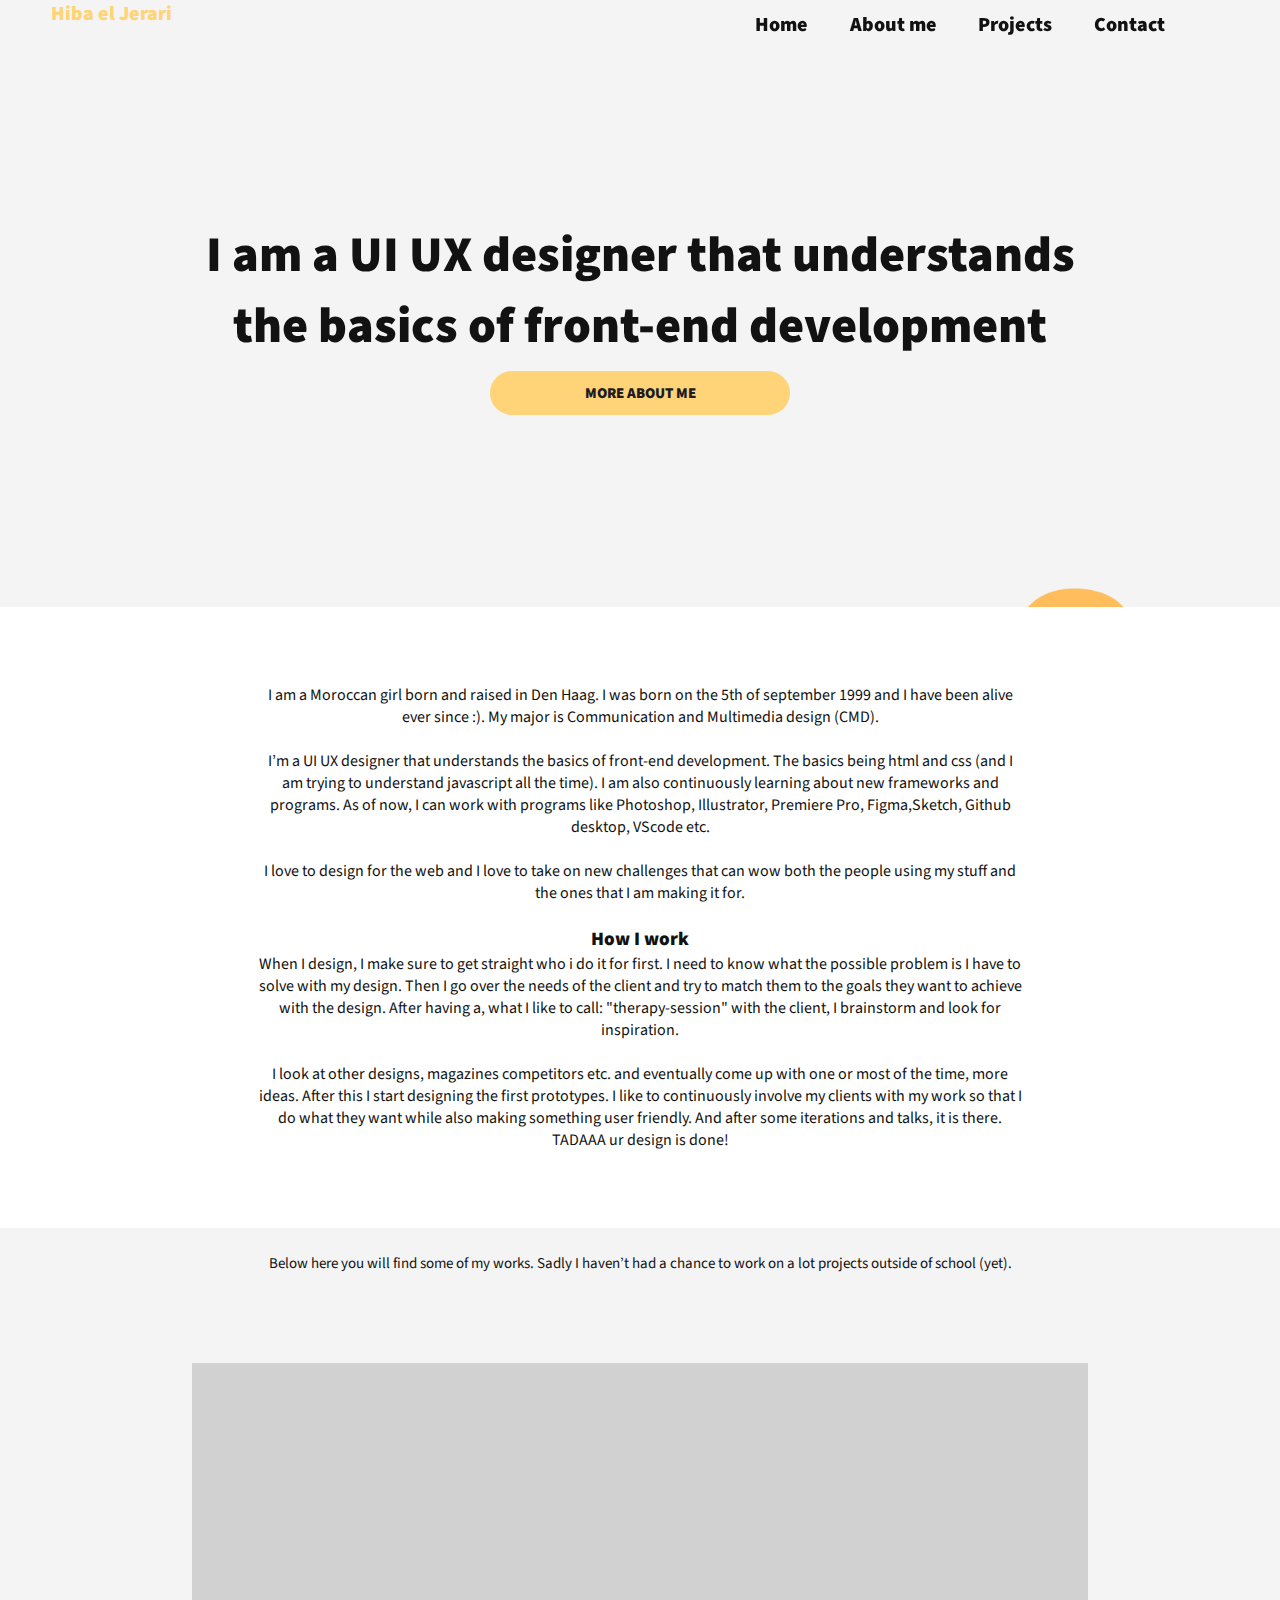
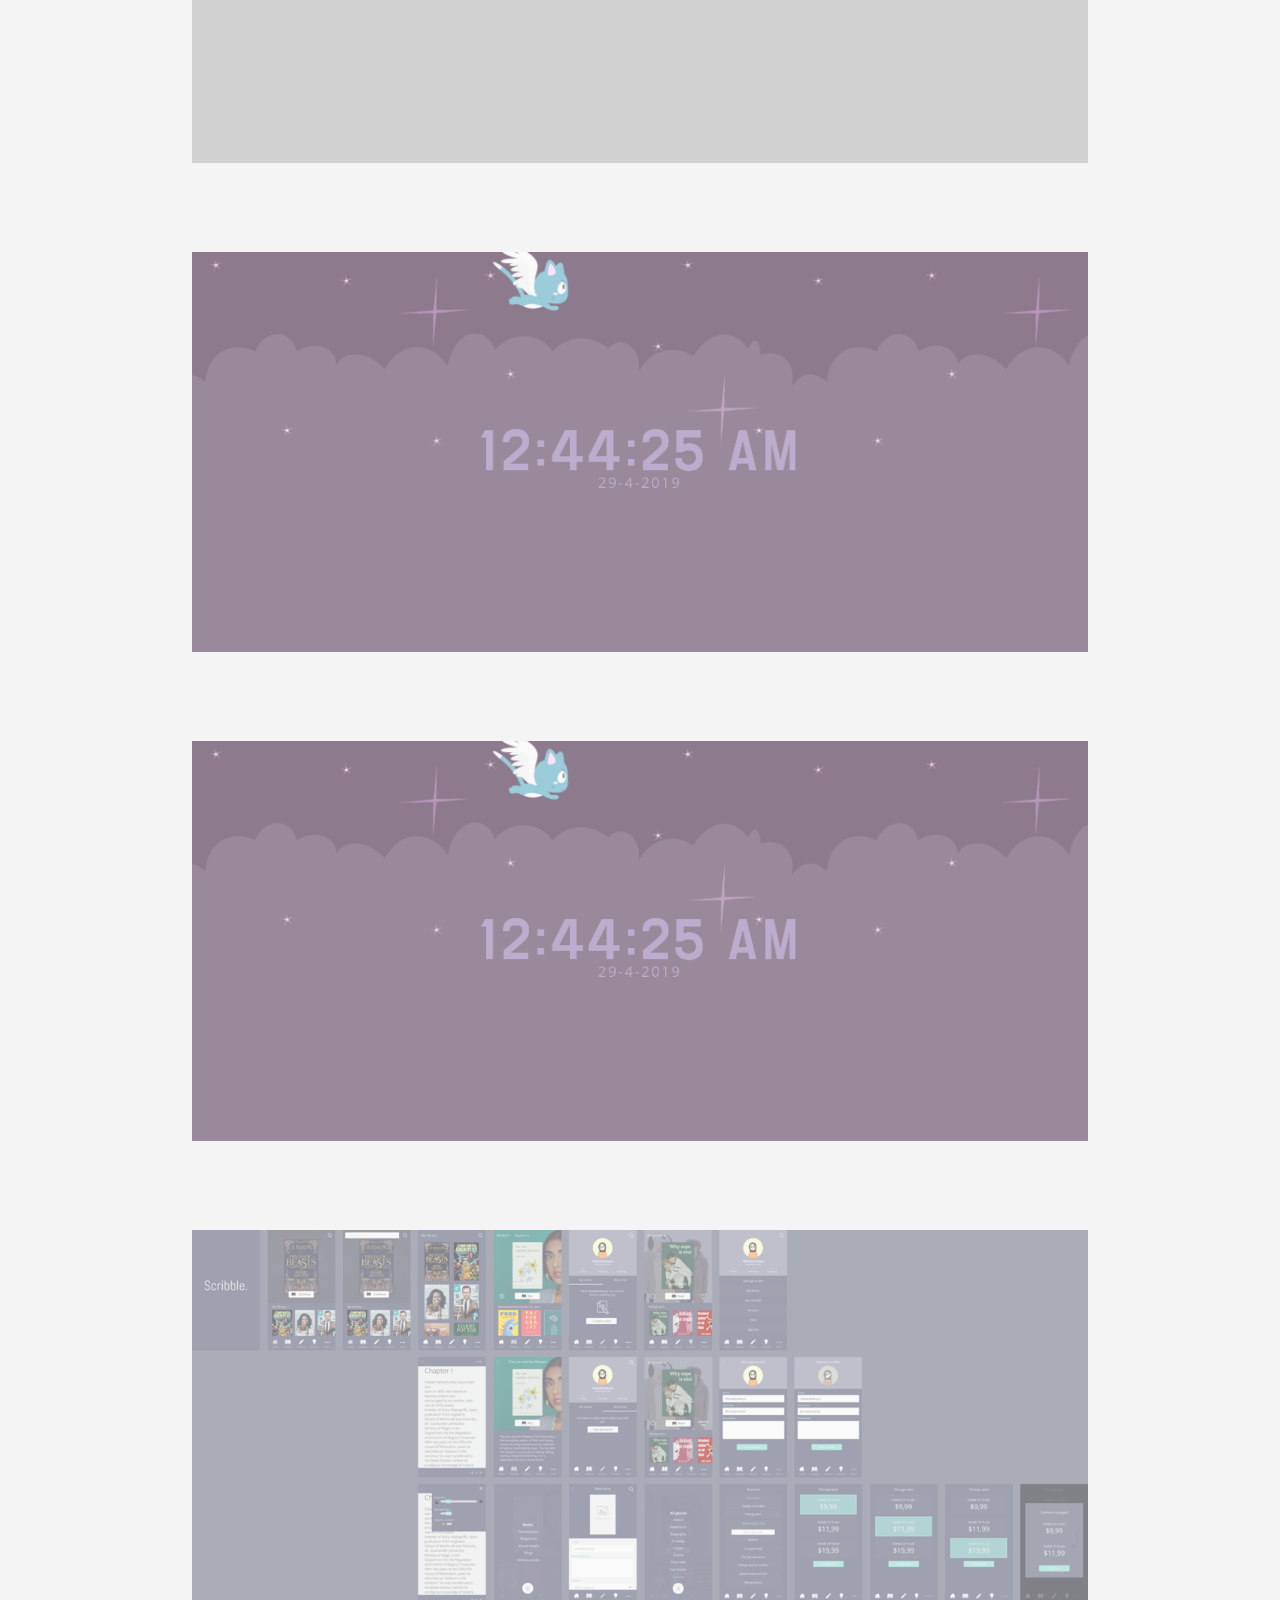
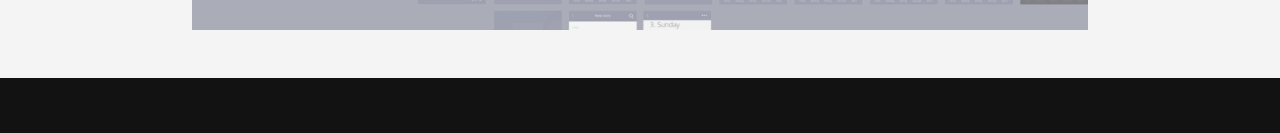
==== index.html @ 65fd2462 "Update aboutme text on home page" ====
<!DOCTYPE html>
<html>

<head>
    <meta charset="UTF-8" />
    <title>Hiba's portfolio</title>
    <meta name="viewport" content="width=device-width, initial-scale=1">
    <link rel="icon" href="images/favicon.png">
    <link rel="stylesheet" href="https://use.fontawesome.com/releases/v5.7.2/css/all.css" integrity="sha384-fnmOCqbTlWIlj8LyTjo7mOUStjsKC4pOpQbqyi7RrhN7udi9RwhKkMHpvLbHG9Sr" crossorigin="anonymous" />
    <link type="text/css" href="styles/main.css" rel="stylesheet" />
    <link href="https://unpkg.com/aos@2.3.1/dist/aos.css" rel="stylesheet">
</head>

<body>
    <div class="grid-container">
        <h5>Hiba el Jerari</h5>
        <nav id="myNav">
            <a class="closebtn">&times;</a>
            <span class="navbar-toggle" id="js-navbar-toggle"><!--HAMBURGER MENU--><i class="fas fa-bars"></i></span>
            <ul class="js-menu">
                <li class="nav-item">
                    <a href="index.html" class="nav-links active">Home</a>
                </li>
                <li class="nav-item">
                    <a href="aboutme.html" class="nav-links">About me</a>
                </li>
                <li class="nav-item">
                    <a href="#projects" class="nav-links">Projects</a>
                </li>
                <li class="nav-item">
                    <a href="#contact" class="nav-links">Contact</a>
                </li>
            </ul>
        </nav>
        <main>
            I am a UI UX designer that understands the basics of front-end development
            <br>
            <a href="aboutme.html" class="aboutmelink">
                <div class="aboutmebutton">
                    <p class="buttontext">More about me</p>
                </div>
            </a>
            <div class="gifclass">
                <img class="megif" src="images/megif.gif" />
            </div>
        </main>
        <div id="triangle-right"></div>
        <header>
            <p>
                I am a Moroccan girl born and raised in Den Haag. I was born on the 5th of september 1999 and I have been alive ever since :). My major is Communication and Multimedia design (CMD).
            </p>
            <br>
            <p>I’m a UI UX designer that understands the basics of front-end development. The basics being html and css (and I am trying to understand javascript all the time). I am also continuously learning about new frameworks and programs. As of now,
                I can work with programs like Photoshop, Illustrator, Premiere Pro, Figma,Sketch, Github desktop, VScode etc.</p>
            <br>
            <p>I love to design for the web and I love to take on new challenges that can wow both the people using my stuff and the ones that I am making it for. </p>
            <br>
            <h3>How I work</h3>
            <p>When I design, I make sure to get straight who i do it for first. I need to know what the possible problem is I have to solve with my design. Then I go over the needs of the client and try to match them to the goals they want to achieve with
                the design. After having a, what I like to call: "therapy-session" with the client, I brainstorm and look for inspiration.
                <br><br> I look at other designs, magazines competitors etc. and eventually come up with one or most of the time, more ideas. After this I start designing the first prototypes. I like to continuously involve my clients with my work so
                that I do what they want while also making something user friendly. And after some iterations and talks, it is there. TADAAA ur design is done!
            </p>
        </header>
        <div id="triangle-topright"></div>
        <section id="projects">
            <h2>Below here you will find some of my works. Sadly I haven’t had a chance to work on a lot projects outside of school (yet). </h2>
            <br>
            <h3 data-aos="fade-up" data-aos-anchor-placement="center-center">Kobu Studios webshop</h3>
            <h4 data-aos="fade-up" data-aos-anchor-placement="center-center">11-2020</h4>
            <br>
            <a class="kobu pros" href="https://www.figma.com/proto/gvGHhSWQgtC2Ylk6wQhaQA/Visual-designs-KOBU-STUDIOS?node-id=1%3A2&scaling=min-zoom" target="blank">
            </a>
            <br>
            <h3 data-aos="fade-up" data-aos-anchor-placement="center-center">Hungrry (exchange project in south-korea)</h3>
            <h4 data-aos="fade-up" data-aos-anchor-placement="center-center">06-2020</h4>
            <br>
            <a class="clock pros" href="https://www.figma.com/proto/IC4BKLgTOWhTf0AdAsjxU9/DESIGN-PHASE-HUNGRRY?node-id=30%3A1253&scaling=min-zoom" target="blank"></a>
            <br>
            <h3 data-aos="fade-up" data-aos-anchor-placement="center-center">Clock with tweenmax school assignment</h3>
            <h4 data-aos="fade-up" data-aos-anchor-placement="center-center">03-2019</h4>
            <br>
            <a class="clock pros" href="https://hibadattebayo.github.io/hibasclock/" target="blank"></a>
            <br>
            <h3 data-aos="fade-up" data-aos-anchor-placement="center-center">Scribble</h3>
            <h4 data-aos="fade-up" data-aos-anchor-placement="center-center">01-2019</h4>
            <br>
            <a class="scribble pros" href="https://www.figma.com/proto/JVT4ueTNsE6taoO90Qp3G7Xp/SCRIBBLE-APP-DESIGNS?node-id=38%3A0&scaling=scale-down" target="blank"></a>
            <br>
        </section>
        <!--<div class="footertextdiv">
		<h3 class="footertext">Hi again! I am currently looking for an internship, help a student out and send me a message if you are interested!</h3>
		</div>-->
        <footer id="contact">
            <div class="grid-item linkedin"><a href="https://www.linkedin.com/in/hiba-el-jerari-b01571150/?locale=en_US" target="blank"><i class="fab fa-linkedin-in"></i></a></div>
            <div class="grid-item instagram"><a href="https://instagram.com/hibadattebayo" target="blank"><i class="fab fa-instagram"></i></a></div>
            <div class="grid-item youtube"><a href="https://www.youtube.com/user/madebyhiba" target="blank"><i class="fab fa-youtube"></i></a></div>
            <div class="grid-item mail"><a href="mailto:hibaelji@outlook.com"><i class="fas fa-envelope"></i></a></div>
        </footer>
    </div>
    <script type="text/javascript" src="scripts/main.js"></script>
    <script src="https://unpkg.com/aos@2.3.1/dist/aos.js"></script>
    <script>
        AOS.init({
            disable: 'mobile'
        });
    </script>
</body>

</html>
---- styles/main.css ----
@import url('https://fonts.googleapis.com/css?family=Open+Sans|Source+Sans+Pro|Roboto');
    html {
        box-sizing: border-box;
        background-color: #f4f4f4;
        color: #121212;
        font-family: source sans pro;
        scroll-behavior: smooth;
    }
    
    *,
    *::before,
    *::after {
        box-sizing: inherit;
    }
    
    * {
        padding: 0;
        margin: 0;
    }
    
    h2,
    h3,
    h4 {
        color: #121212;
        font-size: 15px;
        font-weight: 400;
        margin-left: 5%;
        margin-right: 15%;
    }
    
    h3 {
        font-size: 19px;
        font-family: source sans pro;
        font-weight: 900;
    }
    
    h4 {
        font-size: 13px;
    }
    
    h6 {
        font-size: 20px;
        font-family: source sans pro;
        font-weight: 200;
    }
    
    .footertext {
        color: #ffd478;
        text-align: center;
    }
    
    main .megif {
        display: none;
    }
    
    .gridcontainer {
        display: grid;
        grid-template-columns: 1fr;
        grid-template-areas: "navigation" "header" "introduction" "projects" "footer"
    }
    /*NAVIGATION*/
    
    nav {
        grid-area: navigation;
        list-style: none;
        text-align: center;
        height: 100%;
        width: 0;
        position: fixed;
        z-index: 1;
        top: 0;
        left: 0;
        background-color: rgba(32, 26, 35, 0.90);
        overflow-x: hidden;
        /*font-family: open sans;*/
        transition: 0.5s;
    }
    
    h5 {
        display: inline-block;
        color: #ffd478;
        font-family: source sans pro;
        font-weight: 900;
        ;
        font-size: 20px;
        margin-left: 5%;
    }
    
    ul {
        display: flex;
        justify-content: center;
        flex-direction: column;
        list-style: none;
    }
    
    li {
        margin: 5%;
        font-size: 30px;
    }
    
    a {
        color: #FDFDFD;
        text-decoration: none;
        font-family: source sans pro;
        font-weight: 900;
        font-size: 20px;
    }
    
    .fa-bars {
        position: fixed;
        color: #ffd478;
        font-size: 30px;
        top: 10px;
        right: 5%;
        z-index: 0;
    }
    
    .closebtn {
        font-size: 40px;
        display: flex;
        justify-content: flex-end;
        margin-right: 6%;
        z-index: 10;
    }
    /*HEADER*/
    
    main {
        grid-area: header;
        /*text styles*/
        font-family: source sans pro;
        font-weight: 900;
        font-size: 50px;
        margin: 5%;
        margin-right: 15%;
    }
    
    .aboutmebutton {
        display: none;
    }
    
    #aboutme main {
        font-family: source sans pro;
        font-size: 20px;
    }
    
    #triangle-right {
        margin: 0 auto;
        width: 100%;
        height: 0;
        padding-left: 100%;
        padding-bottom: 5%;
        overflow: hidden;
    }
    
    #triangle-right:after {
        display: block;
        content: "";
        width: 0;
        height: 0;
        background-color: white;
        margin-left: -1024px;
        border-top: 50px solid #f4f4f4;
        border-right: 1024px solid transparent;
    }
    /*INTRODUCTION*/
    
    #aboutme header {
        height: 200px;
        background: /* top, transparent red */
        linear-gradient( rgba(255, 207, 139, 0.45), rgba(255, 207, 139, 0.45)), /* bottom, image */
        url(../images/mountainme.jpg);
        background-size: cover;
        background-position: bottom;
    }
    
    header {
        grid-area: introduction;
        background-color: #ffffff;
        padding: 5%;
        padding-right: 15%;
        /*text styles*/
        color: #121212;
    }
    
    #triangle-topright {
        margin: 0 auto;
        width: 100%;
        height: 0;
        padding-left: 100%;
        padding-bottom: 20%;
        overflow: hidden;
    }
    
    #triangle-topright:after {
        content: "";
        display: block;
        width: 0;
        height: 0;
        margin-left: -1024px;
        border-top: 35px solid white;
        border-left: 1024px solid transparent;
    }
    /*PROJECTS*/
    
    section {
        grid-area: projects;
    }
    
    .pros {
        display: block;
        height: 300px;
        background-color: rgba(0, 0, 0, 0.28);
        opacity: 0.5;
        /*filter: grayscale(100%);*/
    }
    
    .kobu {
        background-image: url(../images/kobuhome1.png);
        background-size: cover;
        /*background-color: #342E37;
	display: flex;
	align-items: center;
	justify-content: center;
	filter: none;
	/*font styles
	text-align: center;
	font-size: 35px;*/
    }
    
    .scribble {
        background-image: url(../images/scribble.png);
        background-size: cover;
    }
    
    .hungry {
        background-image: url(../images/hungry.png);
        background-size: cover;
    }
    
    .clock {
        background-image: url(../images/clock.png);
        background-size: cover;
        background-position: center;
    }
    /*FOOTER*/
    
    footer {
        grid-area: footer;
    }
    
    .instagram,
    .linkedin,
    .youtube,
    .mail {
        display: flex;
        justify-content: center;
        align-items: center;
        padding: 0;
        text-align: center;
        height: 55px;
    }
    
    .grid-item i {
        color: #ffd478;
        font-size: 25px;
        display: block;
    }
    
    @media screen and (min-width: 1024px) {
        .gridcontainer {
            display: grid;
            grid-template-columns: 1fr;
            grid-template-areas: "navigation" "header" "introduction" "projects" "footer"
        }
        #triangle-right {
            display: none;
        }
        #triangle-topright {
            display: none;
        }
        p,
        h2,
        h3,
        h4,
        h5 {
            margin: 0;
        }
        h2 {
            padding-top: 2%;
        }
        h5 {
            display: inline-block;
            padding-left: 4%;
            z-index: 10;
        }
        nav {
            display: flex;
            flex-direction: row;
            justify-content: flex-end;
            align-items: flex-start;
            width: 100%;
            height: 55px;
            background-color: transparent;
        }
        ul {
            display: inline;
            width: 50%;
        }
        li {
            transition: opacity 0.2s;
            list-style: none;
            display: inline-block;
            padding-left: 3%;
            padding-right: 3%;
            margin: 0;
        }
        li a {
            color: #121212;
        }
        li {
            transition: opacity 0.2s;
            list-style: none;
            display: inline-block;
        }
        ul:hover li:not(:hover) {
            opacity: 0.3;
            transition: 0.3s;
        }
        .closebtn {
            display: none;
        }
        .fa-bars {
            display: none;
        }
        main .megif {
            display: inline;
            position: absolute;
            bottom: 75px;
            /*change this one to move the gif up n down*/
            right: 50px;
            width: 25%;
            z-index: -10;
        }
        #js-menu {
            margin: 0;
            flex-flow: row;
            justify-content: center/*flex-end*/
            ;
            width: 75%;
        }
        header {
            padding: 6%;
            padding-left: 20%;
            padding-right: 20%;
            display: flex;
            flex-direction: column;
            justify-content: center;
            text-align: center;
        }
        main {
            margin: 15%;
            display: flex;
            align-items: center;
            flex-direction: column;
            justify-content: center;
            text-align: center;
            color: #121212;
        }
        #aboutme main {
            margin: 2%;
            font-weight: 400;
            font-family: source sans pro;
            padding: 20%;
            padding-top: 0;
            padding-bottom: 0;
            font-size: 15px;
            animation: none;
        }
        #aboutme a .aboutmebutton {
            color: #201A23;
        }
        #aboutme header {
            display: block;
            padding: 15%;
            margin-top: 1%;
        }
        .aboutmebutton {
            width: 300px;
            height: 44px;
            background: #ffd478;
            border-radius: 40px;
            margin-top: 3%;
            display: flex;
            justify-content: center;
            align-items: center;
        }
        .aboutmebutton:hover {
            background-color: #FCF2C2;
            color: #8276C9;
            transition: 0.5s;
        }
        .aboutmebutton a,
        .aboutmebutton p {
            font-size: 15px;
            font-family: source sans pro;
            font-size: 900;
            text-transform: uppercase;
            color: #201A23;
        }
        section {
            display: flex;
            flex-direction: column;
            justify-content: center;
            align-items: center;
        }
        .pros {
            height: 400px;
            width: 70%;
        }
        .pros .projecttext {
            visibility: hidden;
        }
        .pros:hover {
            opacity: 1;
            transition: 0.3s;
            visibility: visible;
        }
        .scribble {
            margin-bottom: 2%;
        }
        footer {
            display: flex;
            flex-direction: row;
            justify-content: space-between;
        }
        .instagram:hover,
        .linkedin:hover,
        .youtube:hover,
        .mail:hover {
            background-color: #FCF2C2;
            transition: 0.3s;
        }
        .instagram,
        .linkedin,
        .youtube,
        .mail {
            width: 25%;
            background-color: #121212;
        }
    }
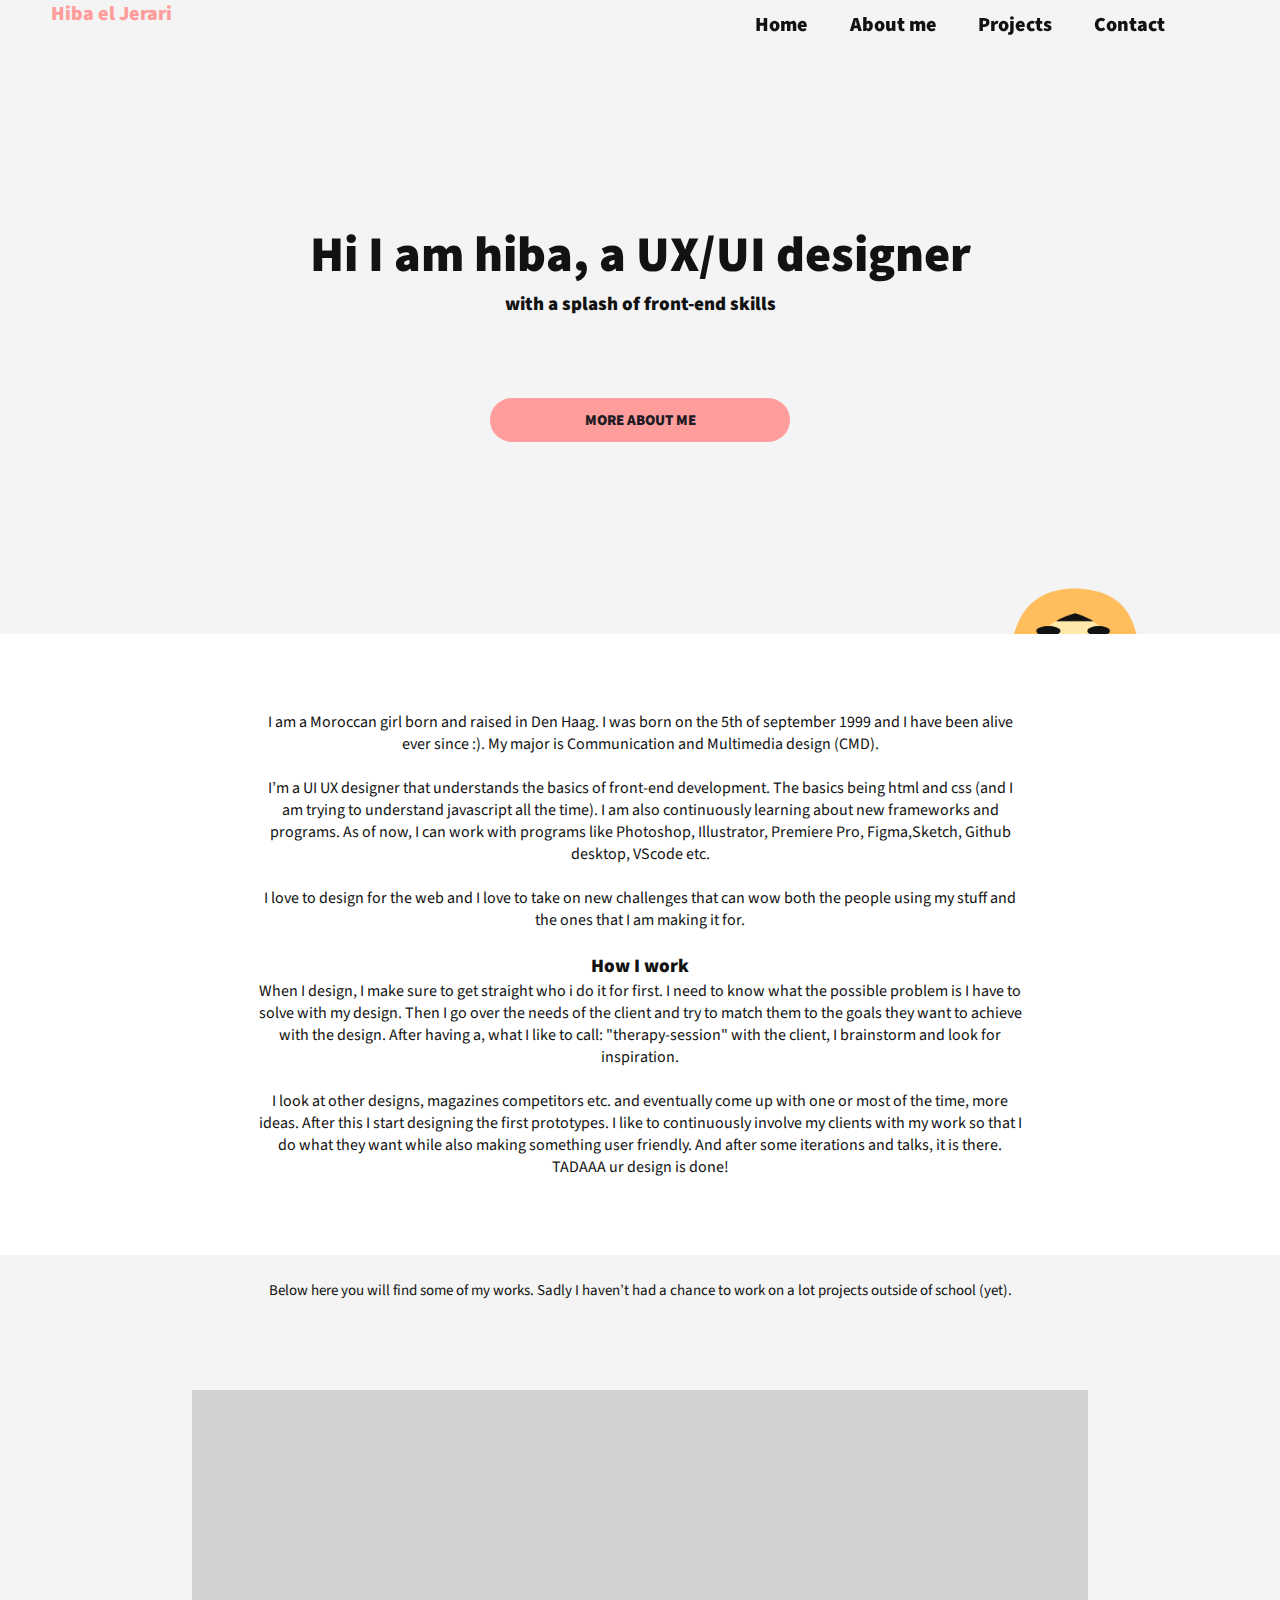
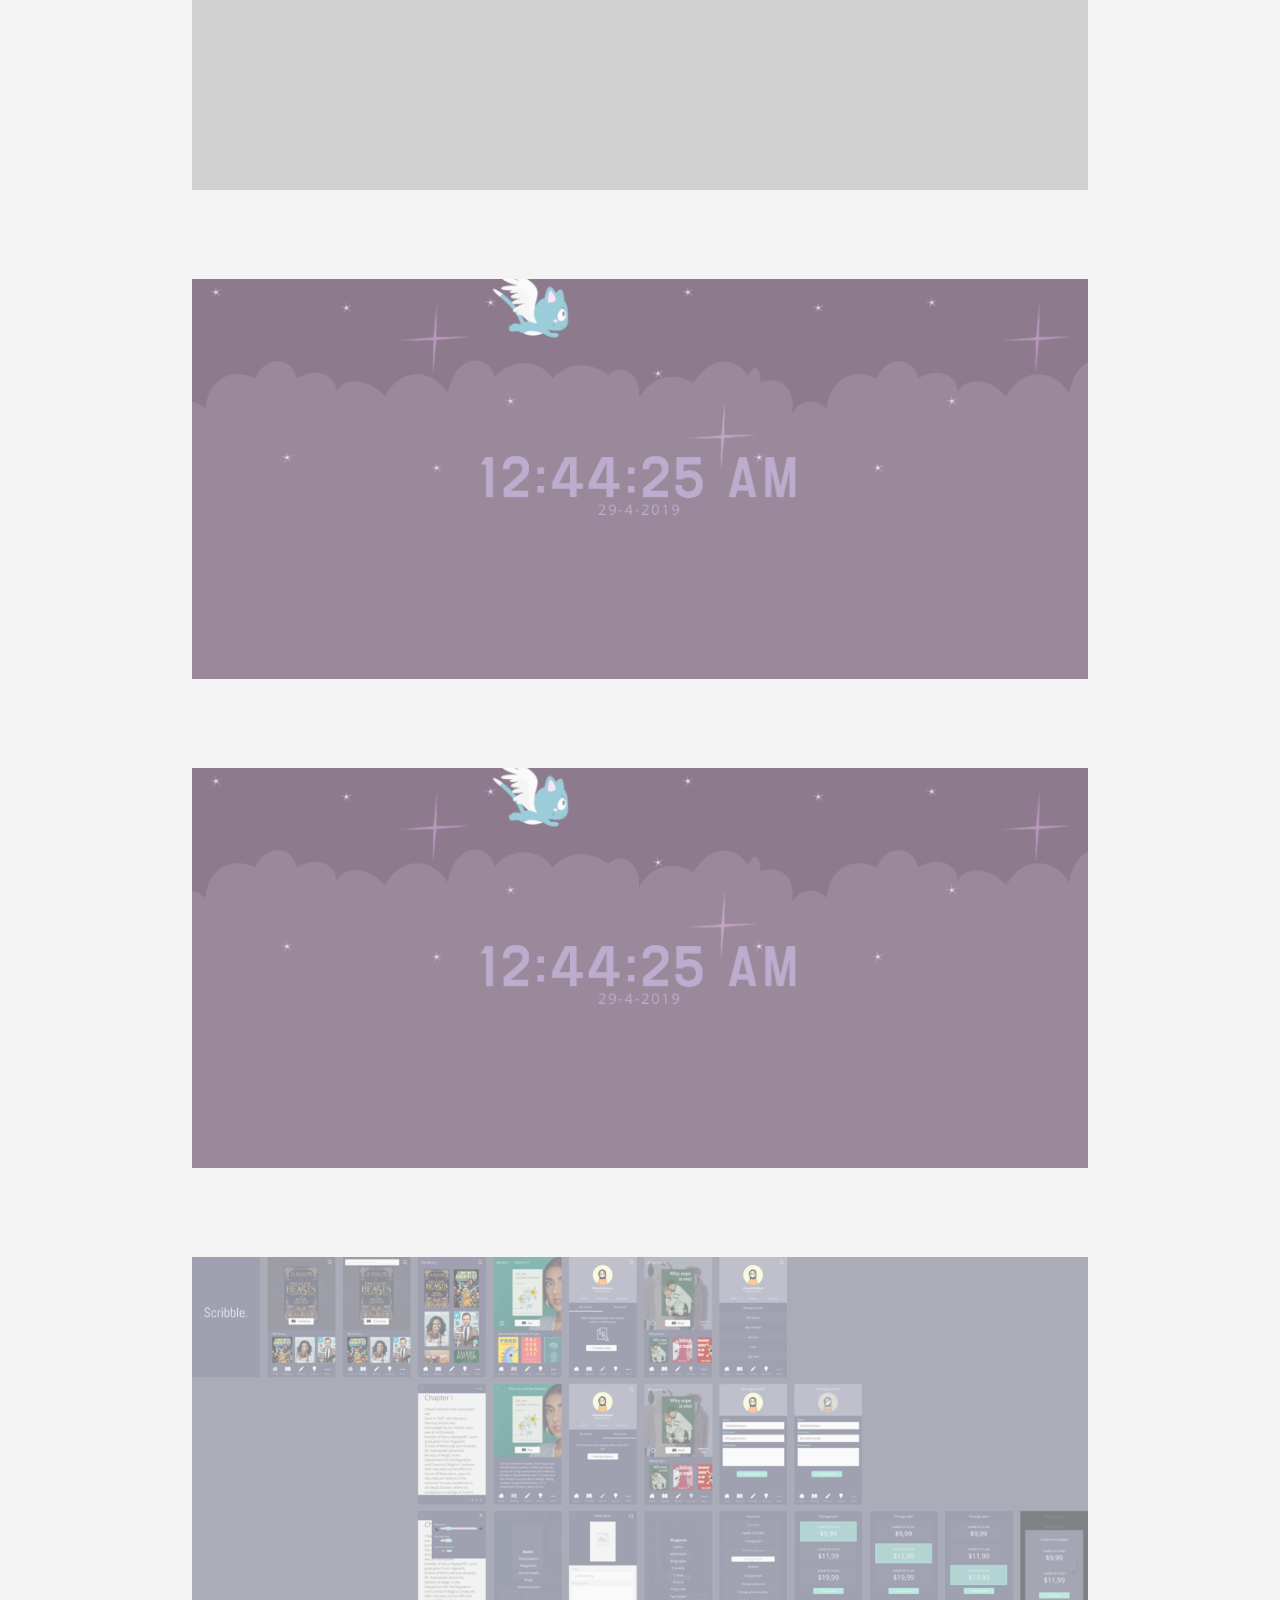
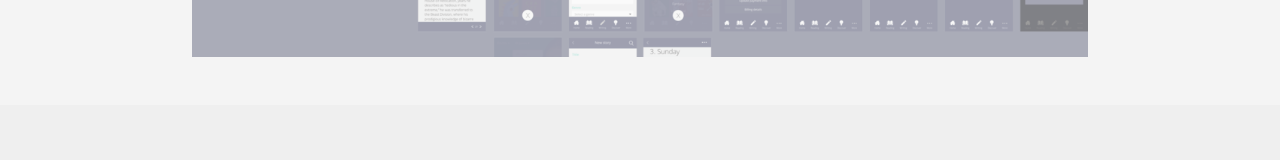
==== commit bdcac165: "Update index.html" ====
--- a/index.html
+++ b/index.html
@@ -33,7 +33,8 @@
             </ul>
         </nav>
         <main>
-            I am a UI UX designer that understands the basics of front-end development
+            <p> Hi I am hiba, a UX/UI designer </p>
+            <h3> with a splash of front-end skills </h3>
             <br>
             <a href="aboutme.html" class="aboutmelink">
                 <div class="aboutmebutton">
--- a/styles/main.css
+++ b/styles/main.css
@@ -45,7 +45,7 @@
     }
     
     .footertext {
-        color: #ffd478;
+        color: #FF9D9D;
         text-align: center;
     }
     
@@ -78,7 +78,7 @@
     
     h5 {
         display: inline-block;
-        color: #ffd478;
+        color: #FF9D9D;
         font-family: source sans pro;
         font-weight: 900;
         ;
@@ -108,7 +108,7 @@
     
     .fa-bars {
         position: fixed;
-        color: #ffd478;
+        color: #FF9D9D;
         font-size: 30px;
         top: 10px;
         right: 5%;
@@ -261,7 +261,7 @@
     }
     
     .grid-item i {
-        color: #ffd478;
+        color: #FF9D9D;
         font-size: 25px;
         display: block;
     }
@@ -387,7 +387,7 @@
         .aboutmebutton {
             width: 300px;
             height: 44px;
-            background: #ffd478;
+            background: #FF9D9D;
             border-radius: 40px;
             margin-top: 3%;
             display: flex;
@@ -395,7 +395,7 @@
             align-items: center;
         }
         .aboutmebutton:hover {
-            background-color: #FCF2C2;
+            background-color: #ffcdcd;
             color: #8276C9;
             transition: 0.5s;
         }
@@ -445,6 +445,6 @@
         .youtube,
         .mail {
             width: 25%;
-            background-color: #121212;
+            background-color: #EFEFEF;
         }
     }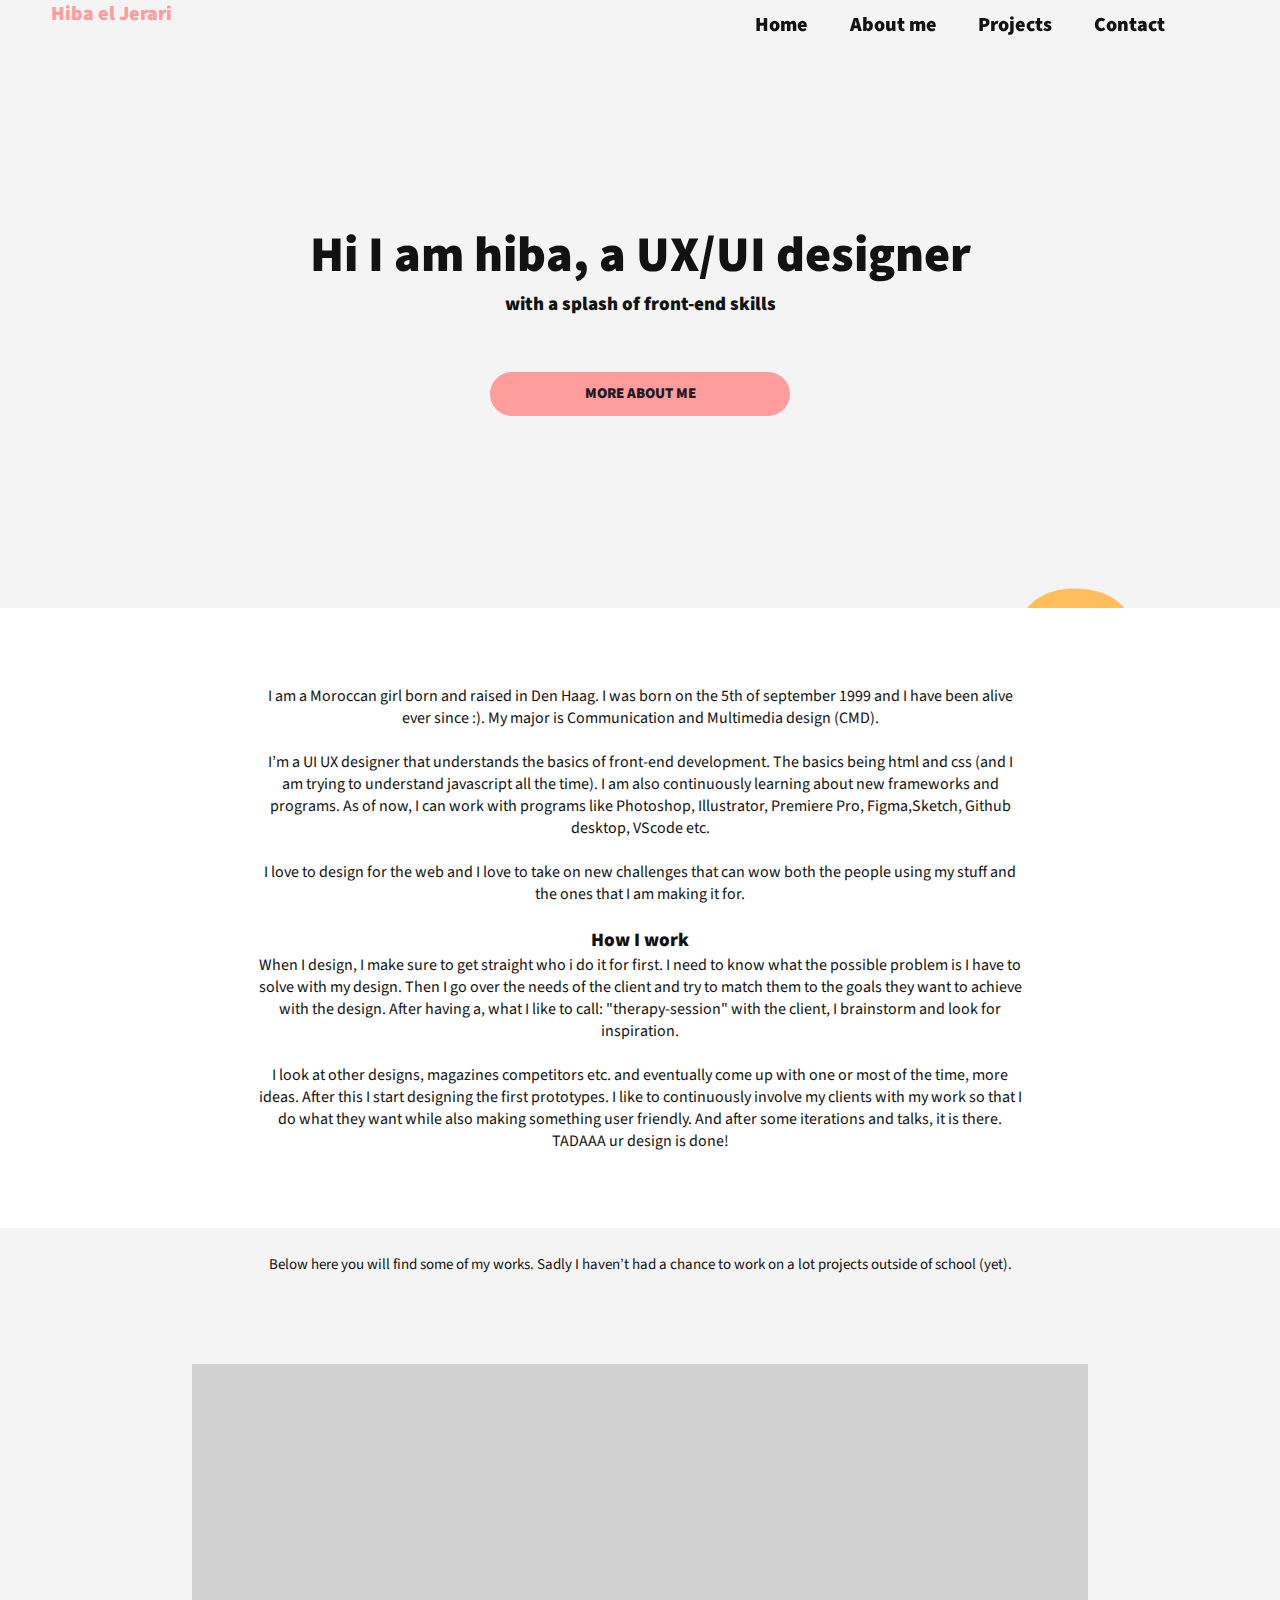
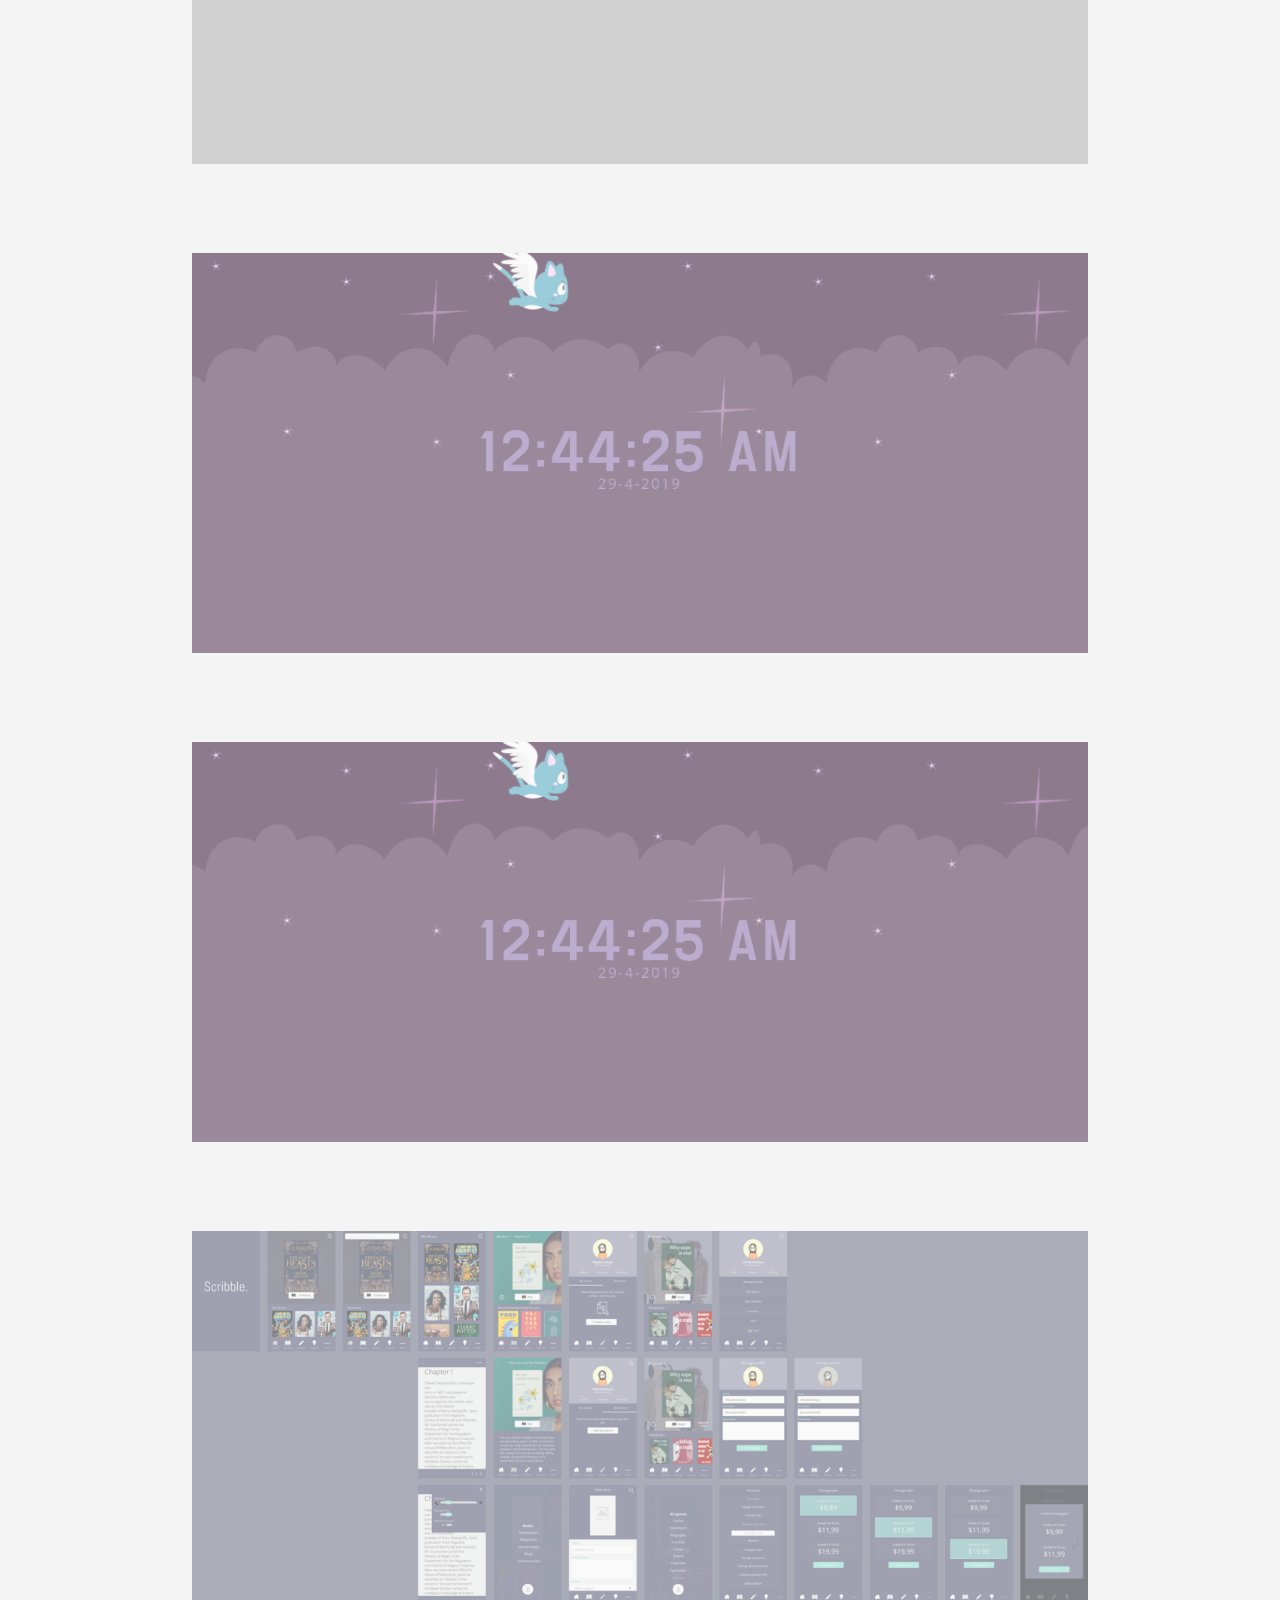
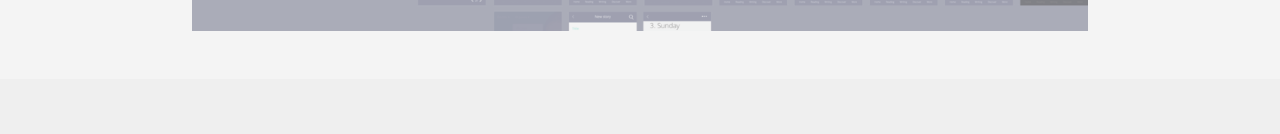
==== commit 3e80442f: "css and index change" ====
--- a/index.html
+++ b/index.html
@@ -34,8 +34,7 @@
         </nav>
         <main>
             <p> Hi I am hiba, a UX/UI designer </p>
-            <h3> with a splash of front-end skills </h3>
-            <br>
+            <h3 class="h3ha"> with a splash of front-end skills </h3>
             <a href="aboutme.html" class="aboutmelink">
                 <div class="aboutmebutton">
                     <p class="buttontext">More about me</p>
--- a/styles/main.css
+++ b/styles/main.css
@@ -447,4 +447,7 @@
             width: 25%;
             background-color: #EFEFEF;
         }
+        .h3ha {
+            padding-bottom: 5%;
+        }
     }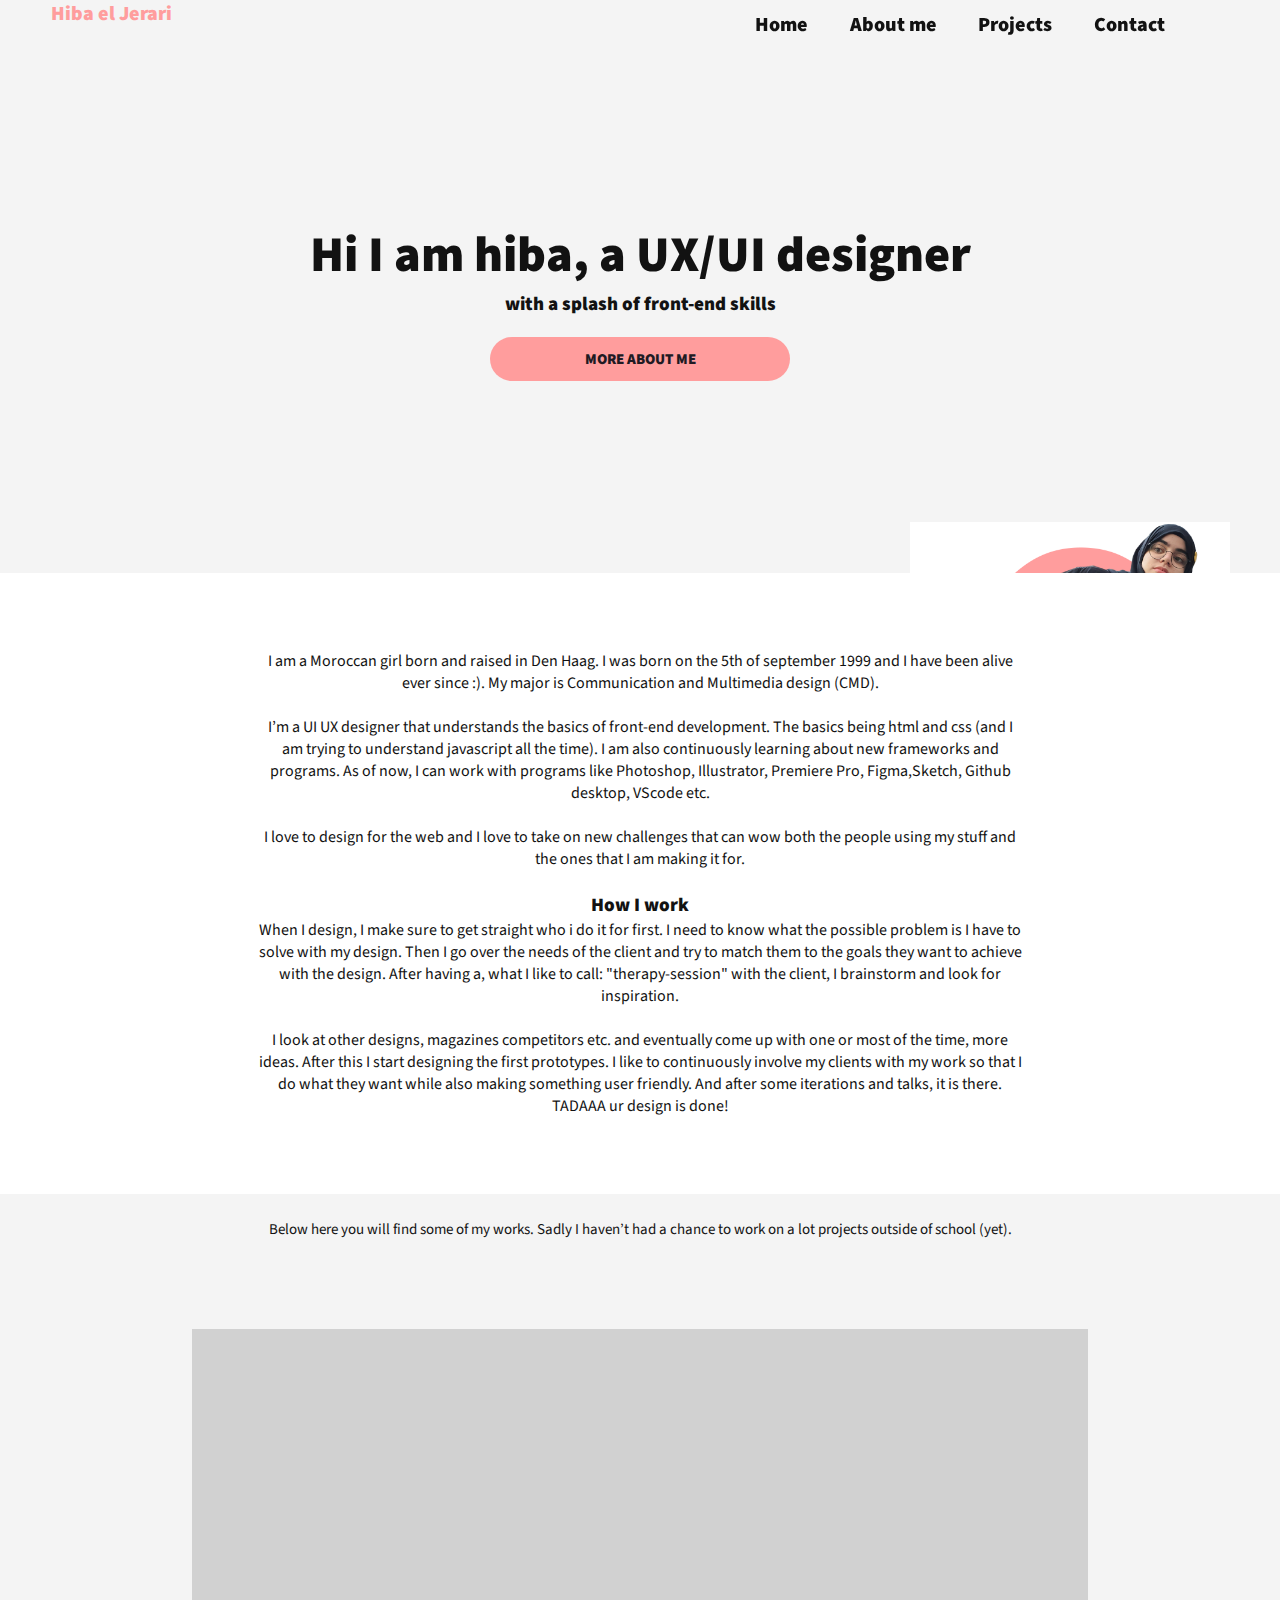
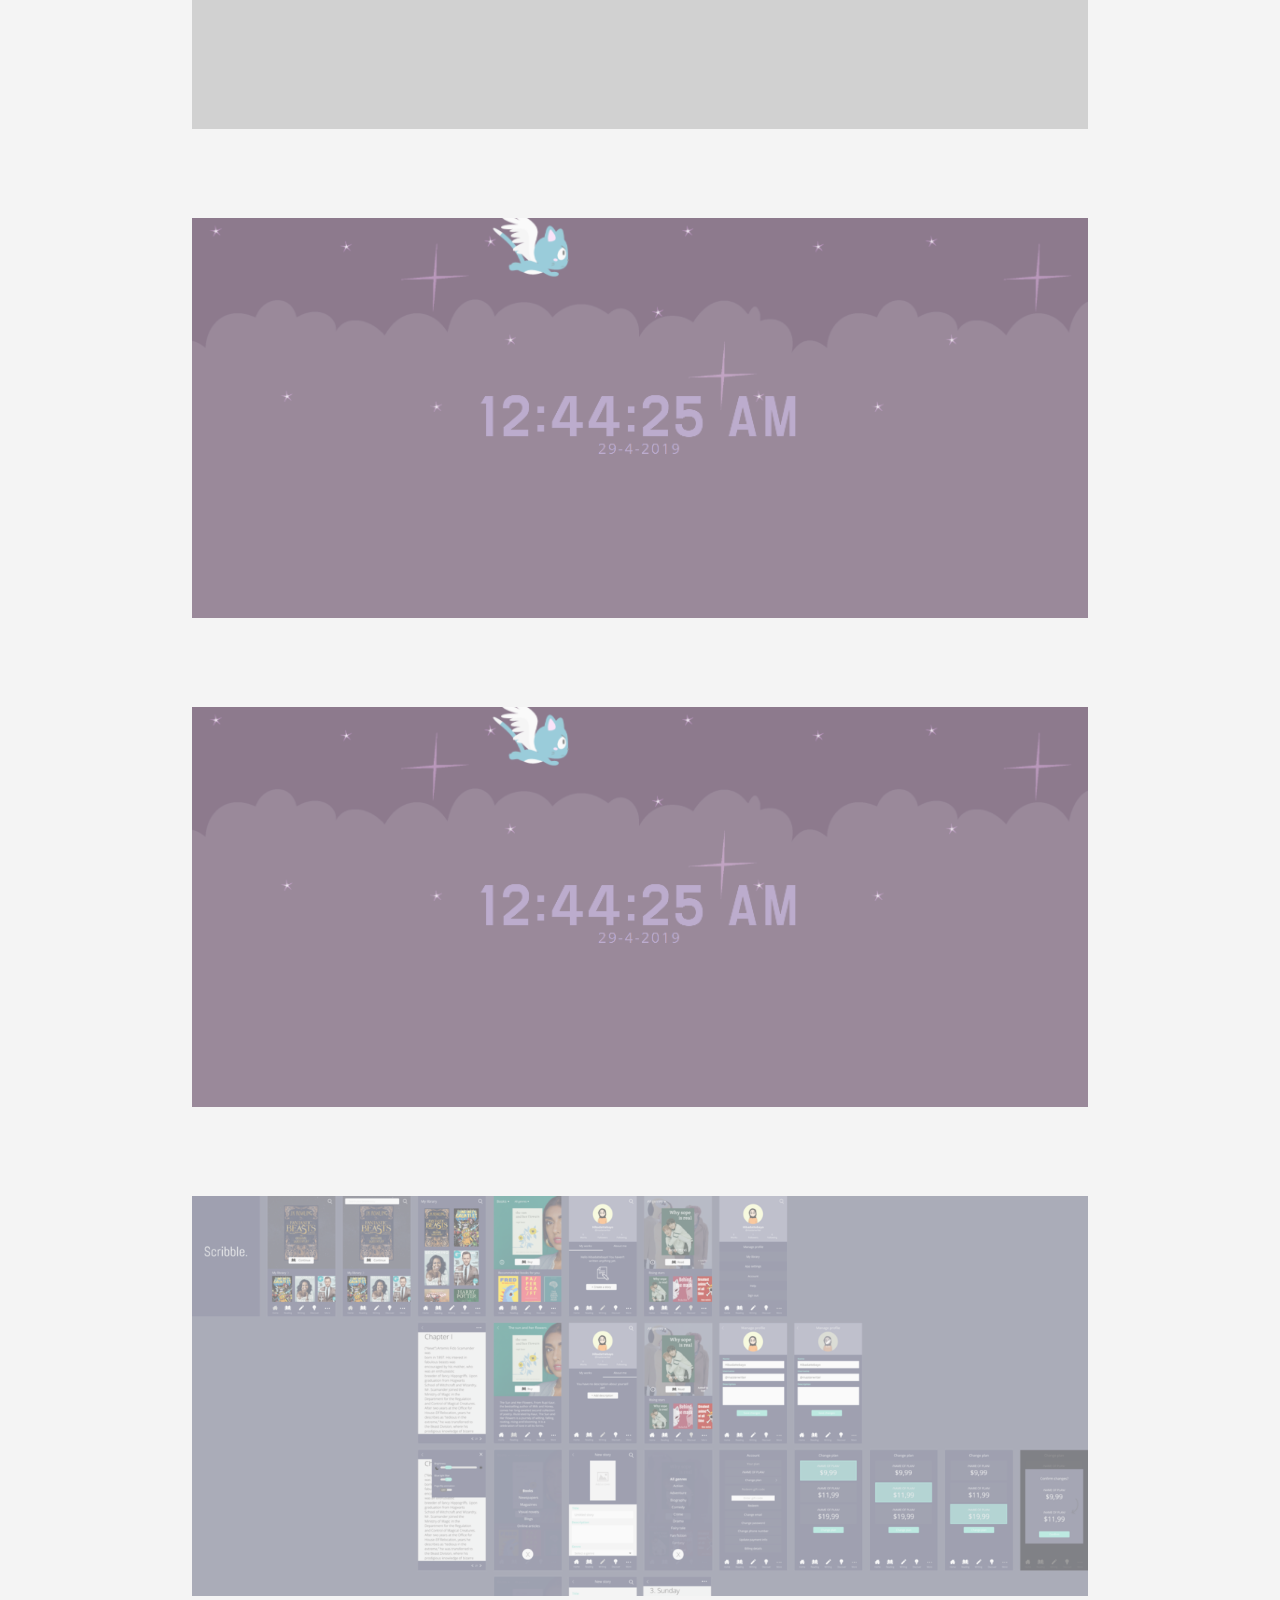
==== commit e9a57952: "yes" ====
--- a/index.html
+++ b/index.html
@@ -40,8 +40,8 @@
                     <p class="buttontext">More about me</p>
                 </div>
             </a>
-            <div class="gifclass">
-                <img class="megif" src="images/megif.gif" />
+            <div>
+                <img class="megif" src="images/me.png" />
             </div>
         </main>
         <div id="triangle-right"></div>
--- a/styles/main.css
+++ b/styles/main.css
@@ -448,6 +448,6 @@
             background-color: #EFEFEF;
         }
         .h3ha {
-            padding-bottom: 5%;
+            margin-bottom: 10px;
         }
     }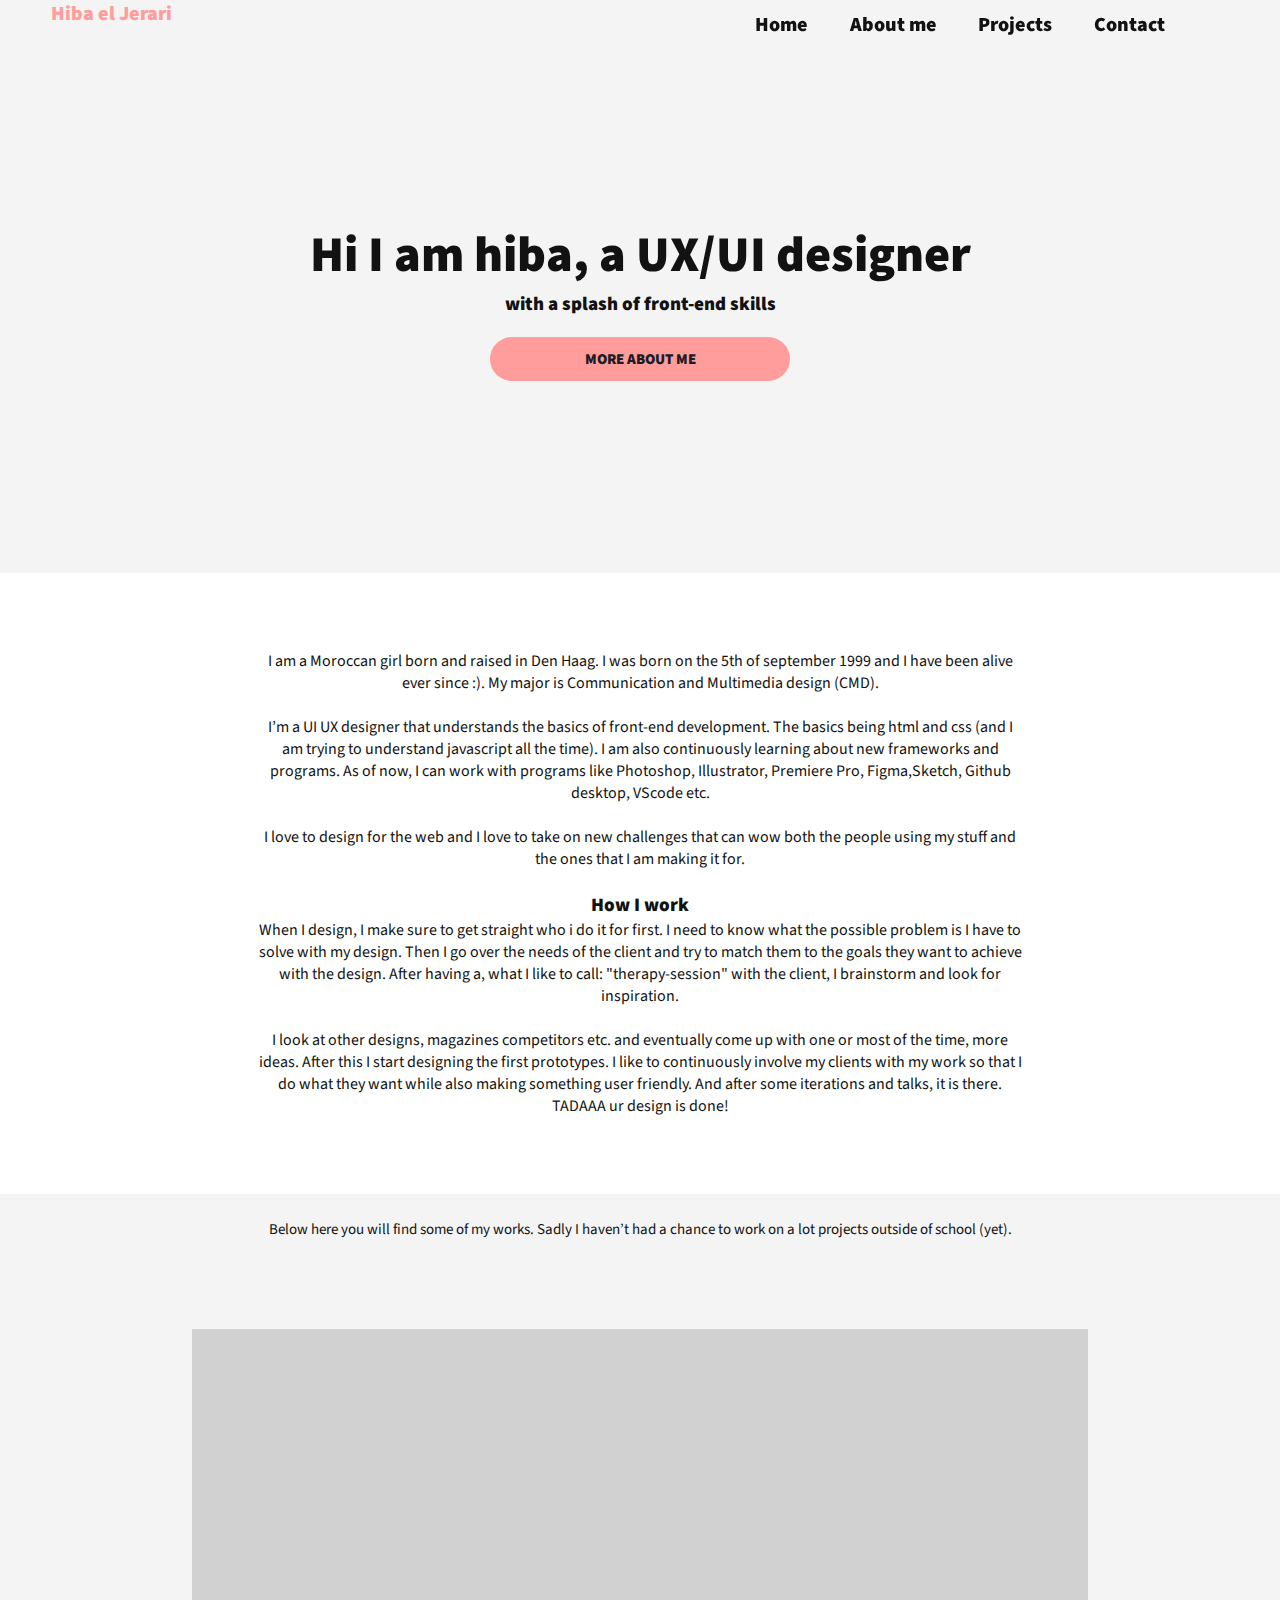
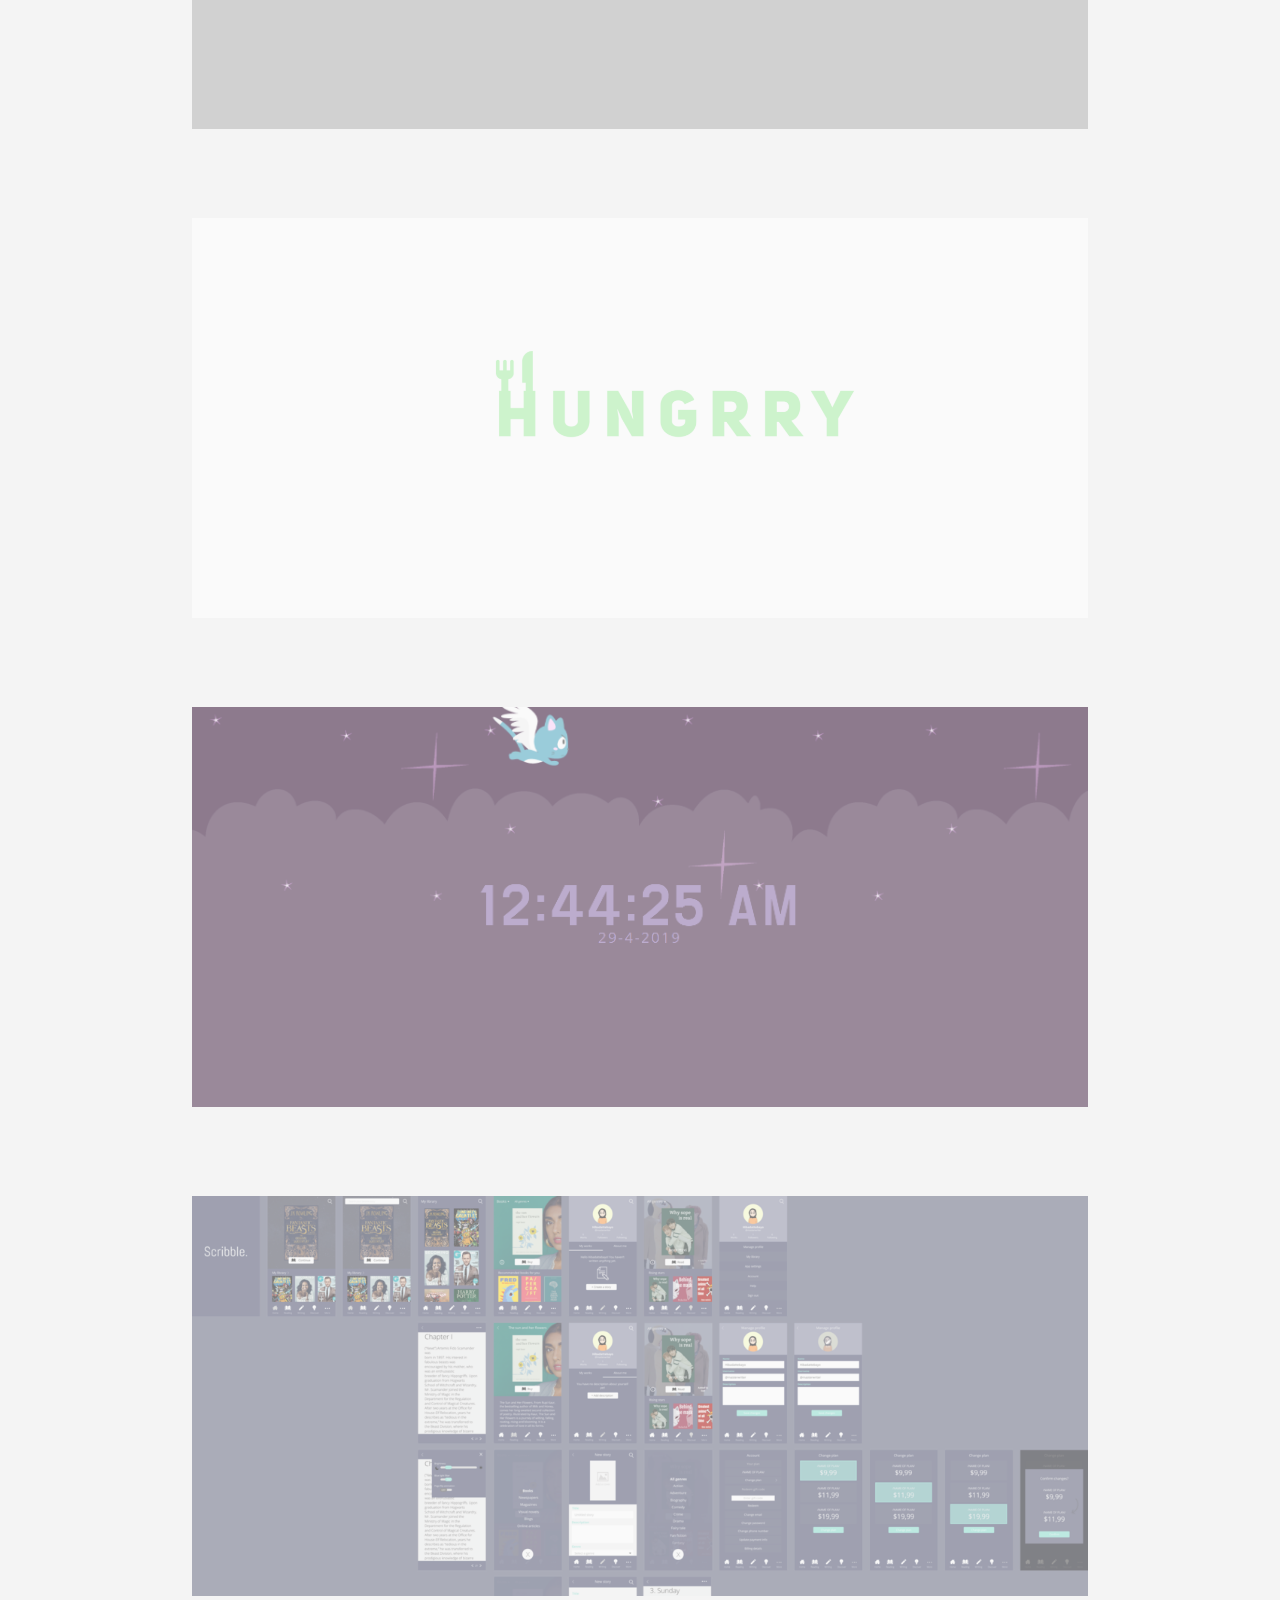
==== commit c852fb0d: "Add hungrry picture" ====
--- a/index.html
+++ b/index.html
@@ -75,7 +75,7 @@
             <h3 data-aos="fade-up" data-aos-anchor-placement="center-center">Hungrry (exchange project in south-korea)</h3>
             <h4 data-aos="fade-up" data-aos-anchor-placement="center-center">06-2020</h4>
             <br>
-            <a class="clock pros" href="https://www.figma.com/proto/IC4BKLgTOWhTf0AdAsjxU9/DESIGN-PHASE-HUNGRRY?node-id=30%3A1253&scaling=min-zoom" target="blank"></a>
+            <a class="hungrry pros" href="https://www.figma.com/proto/IC4BKLgTOWhTf0AdAsjxU9/DESIGN-PHASE-HUNGRRY?node-id=30%3A1253&scaling=min-zoom" target="blank"></a>
             <br>
             <h3 data-aos="fade-up" data-aos-anchor-placement="center-center">Clock with tweenmax school assignment</h3>
             <h4 data-aos="fade-up" data-aos-anchor-placement="center-center">03-2019</h4>
--- a/styles/main.css
+++ b/styles/main.css
@@ -232,8 +232,8 @@
         background-size: cover;
     }
     
-    .hungry {
-        background-image: url(../images/hungry.png);
+    .hungrry {
+        background-image: url(../images/hungrry.png);
         background-size: cover;
     }
     
@@ -337,7 +337,7 @@
             position: absolute;
             bottom: 75px;
             /*change this one to move the gif up n down*/
-            right: 50px;
+            /*right: 50px;*/
             width: 25%;
             z-index: -10;
         }
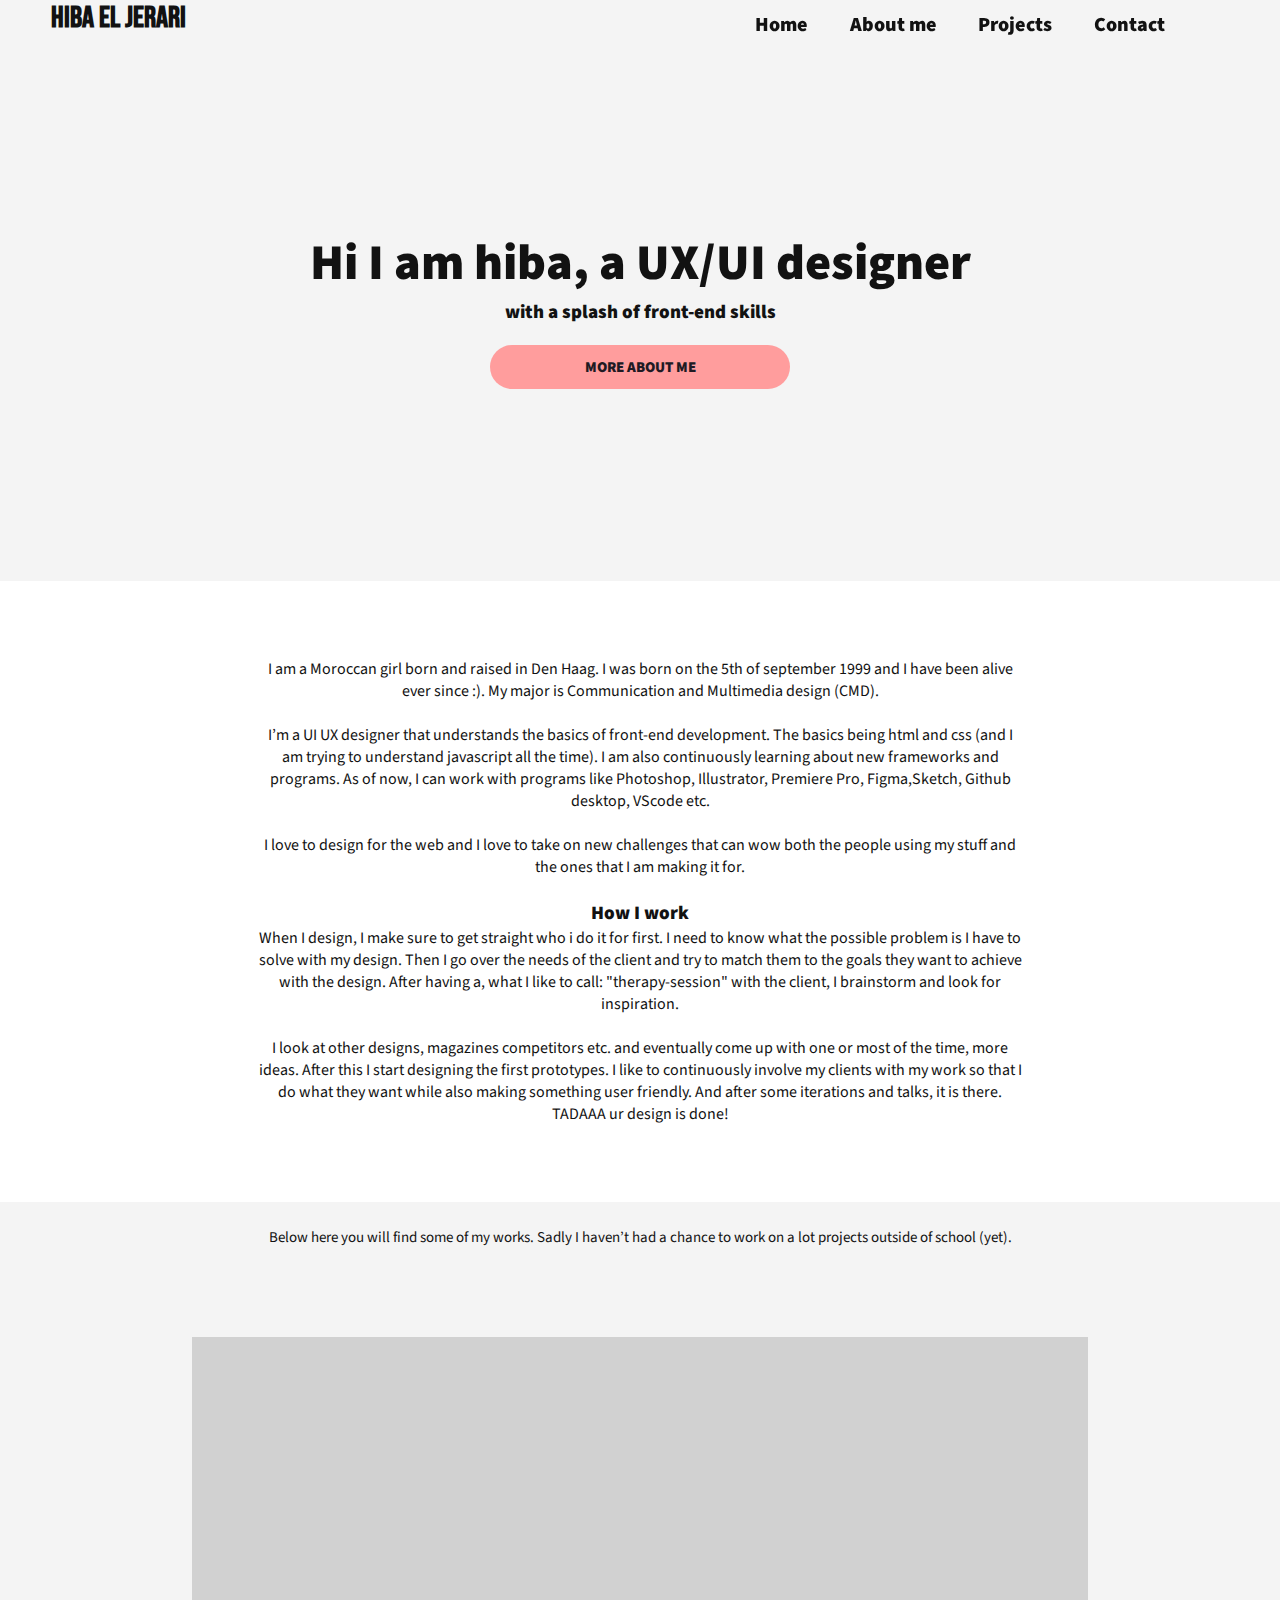
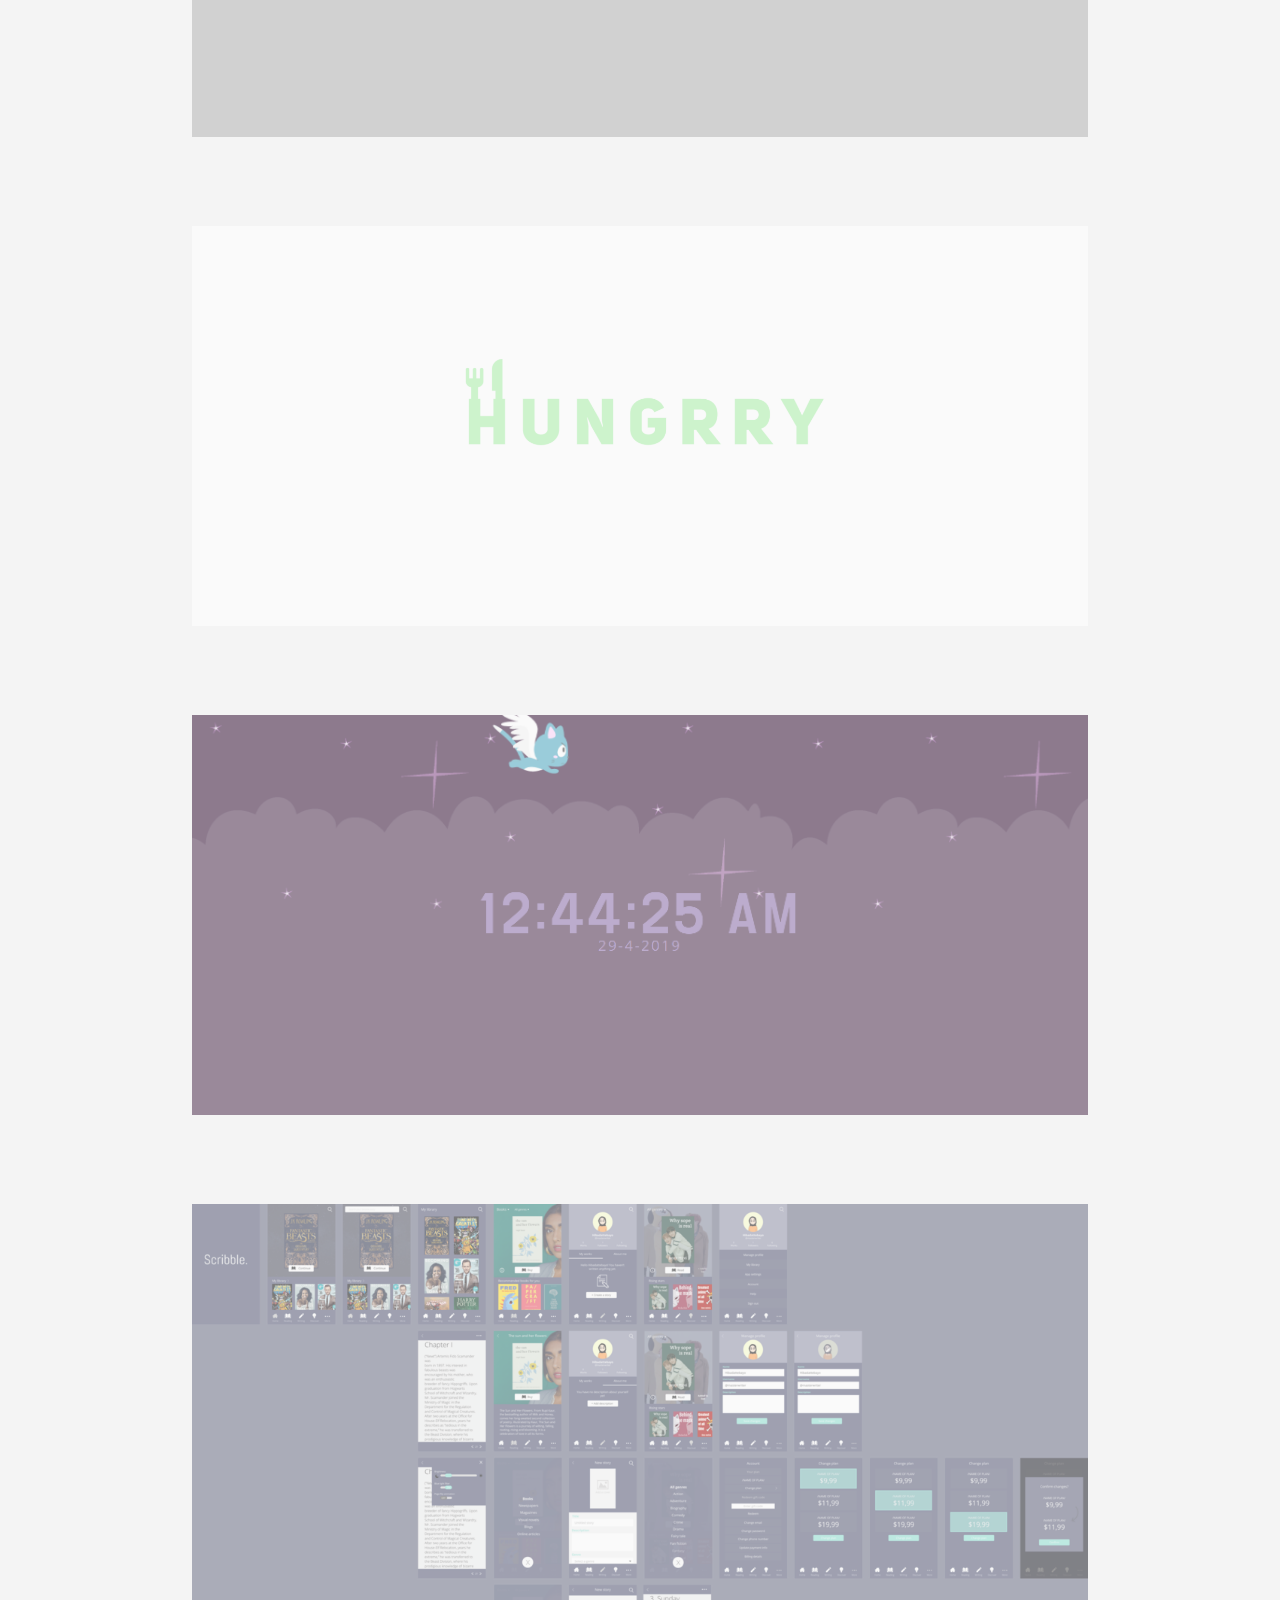
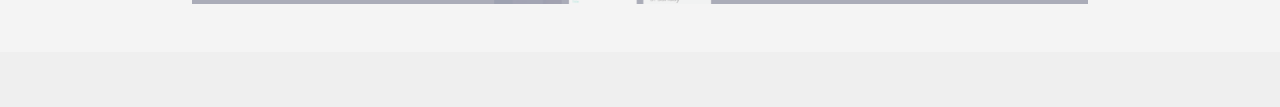
==== commit a25dc5f6: "Update index.html" ====
--- a/index.html
+++ b/index.html
@@ -40,9 +40,9 @@
                     <p class="buttontext">More about me</p>
                 </div>
             </a>
-            <div>
+            <!--<div>
                 <img class="megif" src="images/me.png" />
-            </div>
+            </div>-->
         </main>
         <div id="triangle-right"></div>
         <header>
--- a/styles/main.css
+++ b/styles/main.css
@@ -1,4 +1,4 @@
-    @import url('https://fonts.googleapis.com/css?family=Open+Sans|Source+Sans+Pro|Roboto');
+    @import url('https://fonts.googleapis.com/css?family=Open+Sans|Source+Sans+Pro|Roboto|Bebas+neue');
     html {
         box-sizing: border-box;
         background-color: #f4f4f4;
@@ -78,11 +78,11 @@
     
     h5 {
         display: inline-block;
-        color: #FF9D9D;
-        font-family: source sans pro;
-        font-weight: 900;
-        ;
-        font-size: 20px;
+        color: #121212;
+        font-family: bebas neue;
+        font-weight: 700;
+        letter-spacing: 20%;
+        font-size: 30px;
         margin-left: 5%;
     }
     
@@ -235,6 +235,7 @@
     .hungrry {
         background-image: url(../images/hungrry.png);
         background-size: cover;
+        background-position: center;
     }
     
     .clock {
@@ -335,10 +336,11 @@
         main .megif {
             display: inline;
             position: absolute;
-            bottom: 75px;
+            top: 30px;
+            bottom: 100px;
             /*change this one to move the gif up n down*/
             /*right: 50px;*/
-            width: 25%;
+            width: 50%;
             z-index: -10;
         }
         #js-menu {
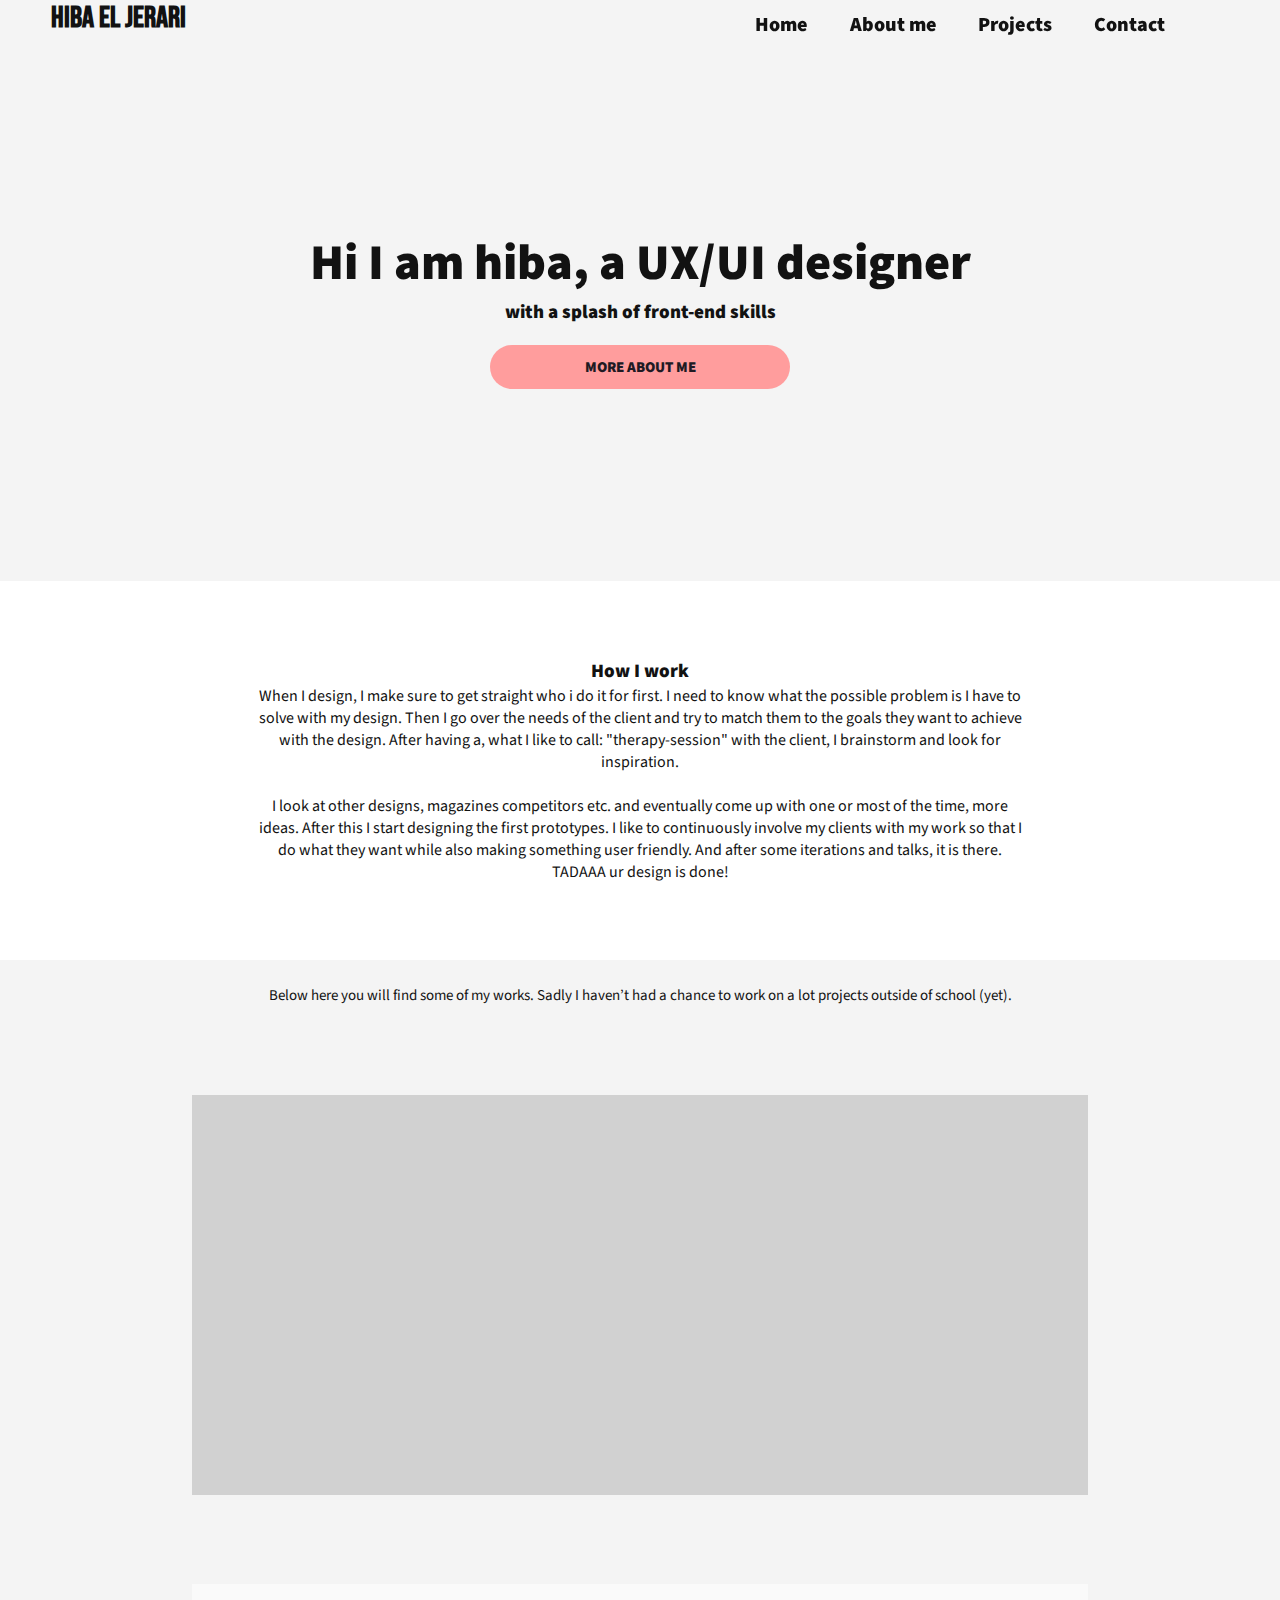
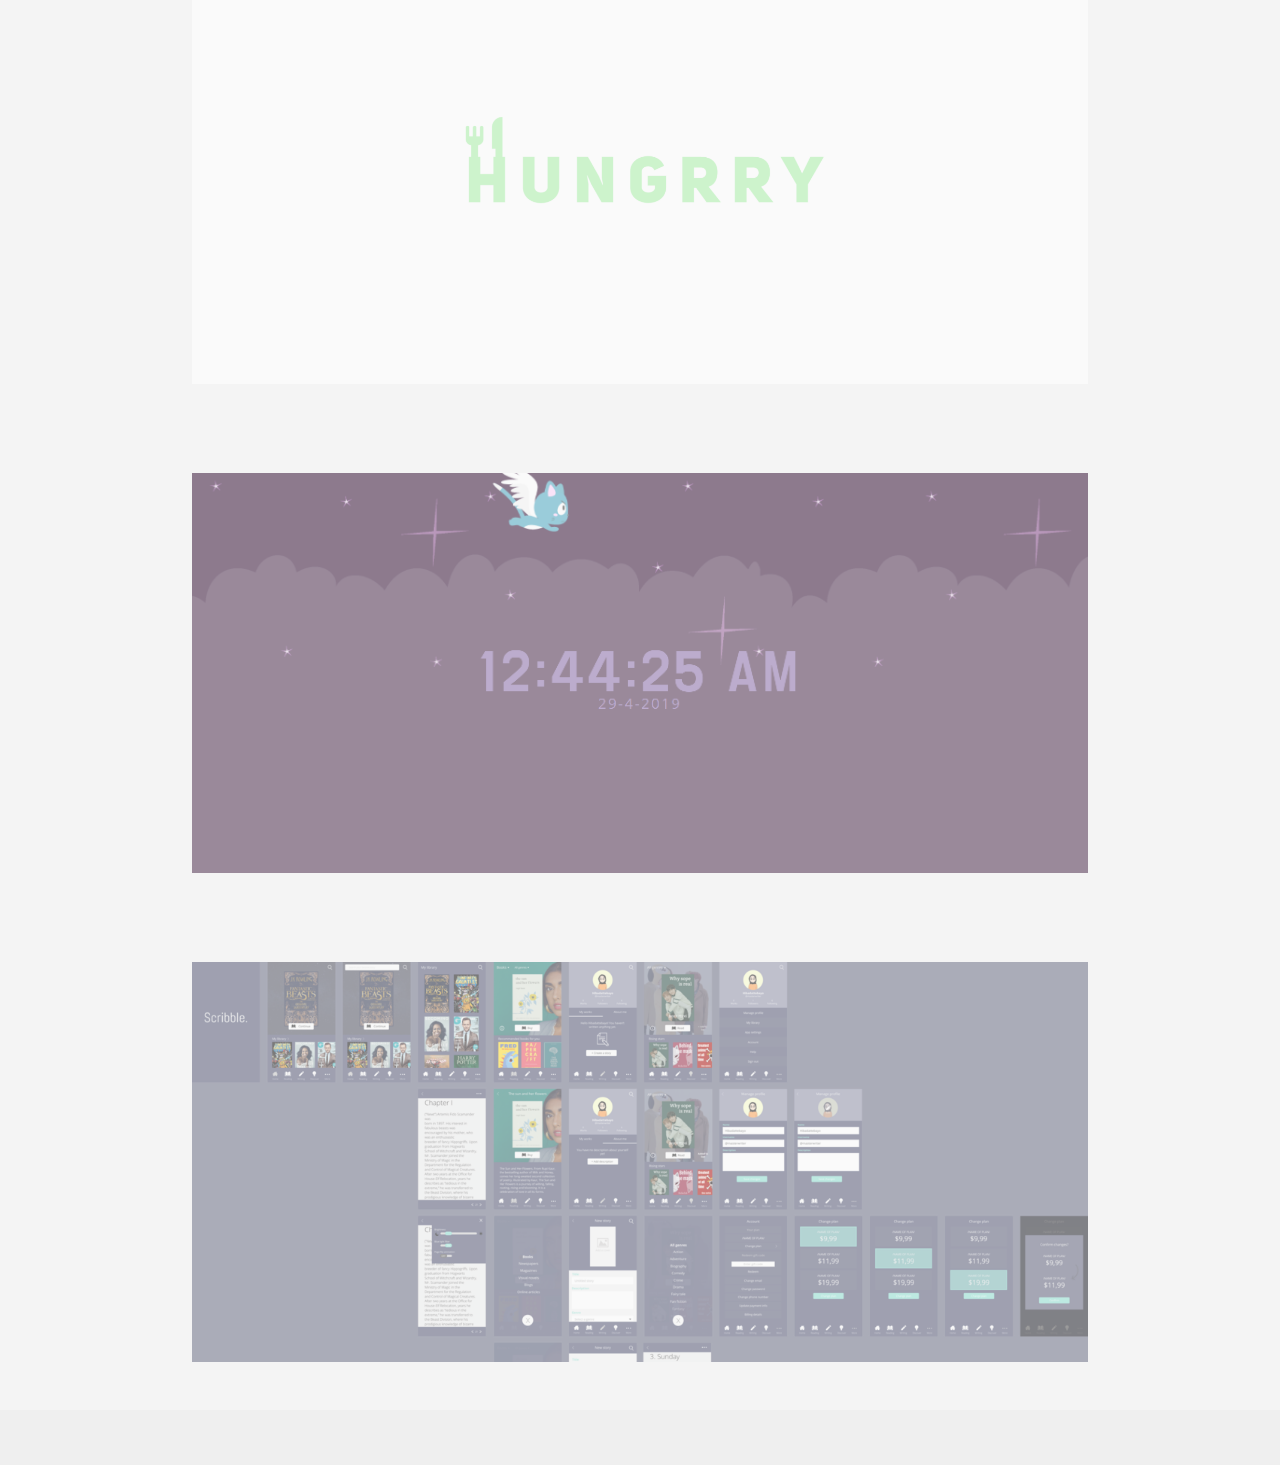
==== commit cf76f771: "Update index.html" ====
--- a/index.html
+++ b/index.html
@@ -46,7 +46,7 @@
         </main>
         <div id="triangle-right"></div>
         <header>
-            <p>
+            <!--<p>
                 I am a Moroccan girl born and raised in Den Haag. I was born on the 5th of september 1999 and I have been alive ever since :). My major is Communication and Multimedia design (CMD).
             </p>
             <br>
@@ -54,7 +54,7 @@
                 I can work with programs like Photoshop, Illustrator, Premiere Pro, Figma,Sketch, Github desktop, VScode etc.</p>
             <br>
             <p>I love to design for the web and I love to take on new challenges that can wow both the people using my stuff and the ones that I am making it for. </p>
-            <br>
+            <br>-->
             <h3>How I work</h3>
             <p>When I design, I make sure to get straight who i do it for first. I need to know what the possible problem is I have to solve with my design. Then I go over the needs of the client and try to match them to the goals they want to achieve with
                 the design. After having a, what I like to call: "therapy-session" with the client, I brainstorm and look for inspiration.
@@ -93,7 +93,7 @@
 		</div>-->
         <footer id="contact">
             <div class="grid-item linkedin"><a href="https://www.linkedin.com/in/hiba-el-jerari-b01571150/?locale=en_US" target="blank"><i class="fab fa-linkedin-in"></i></a></div>
-            <div class="grid-item instagram"><a href="https://instagram.com/hibadattebayo" target="blank"><i class="fab fa-instagram"></i></a></div>
+            <div class="grid-item instagram"><a href="https://instagram.com/hibasdesigns" target="blank"><i class="fab fa-instagram"></i></a></div>
             <div class="grid-item youtube"><a href="https://www.youtube.com/user/madebyhiba" target="blank"><i class="fab fa-youtube"></i></a></div>
             <div class="grid-item mail"><a href="mailto:hibaelji@outlook.com"><i class="fas fa-envelope"></i></a></div>
         </footer>
--- a/styles/main.css
+++ b/styles/main.css
@@ -84,6 +84,7 @@
         letter-spacing: 20%;
         font-size: 30px;
         margin-left: 5%;
+        margin-top: 1%;
     }
     
     ul {
@@ -439,7 +440,7 @@
         .linkedin:hover,
         .youtube:hover,
         .mail:hover {
-            background-color: #FCF2C2;
+            background-color: #d3d3d3;
             transition: 0.3s;
         }
         .instagram,
